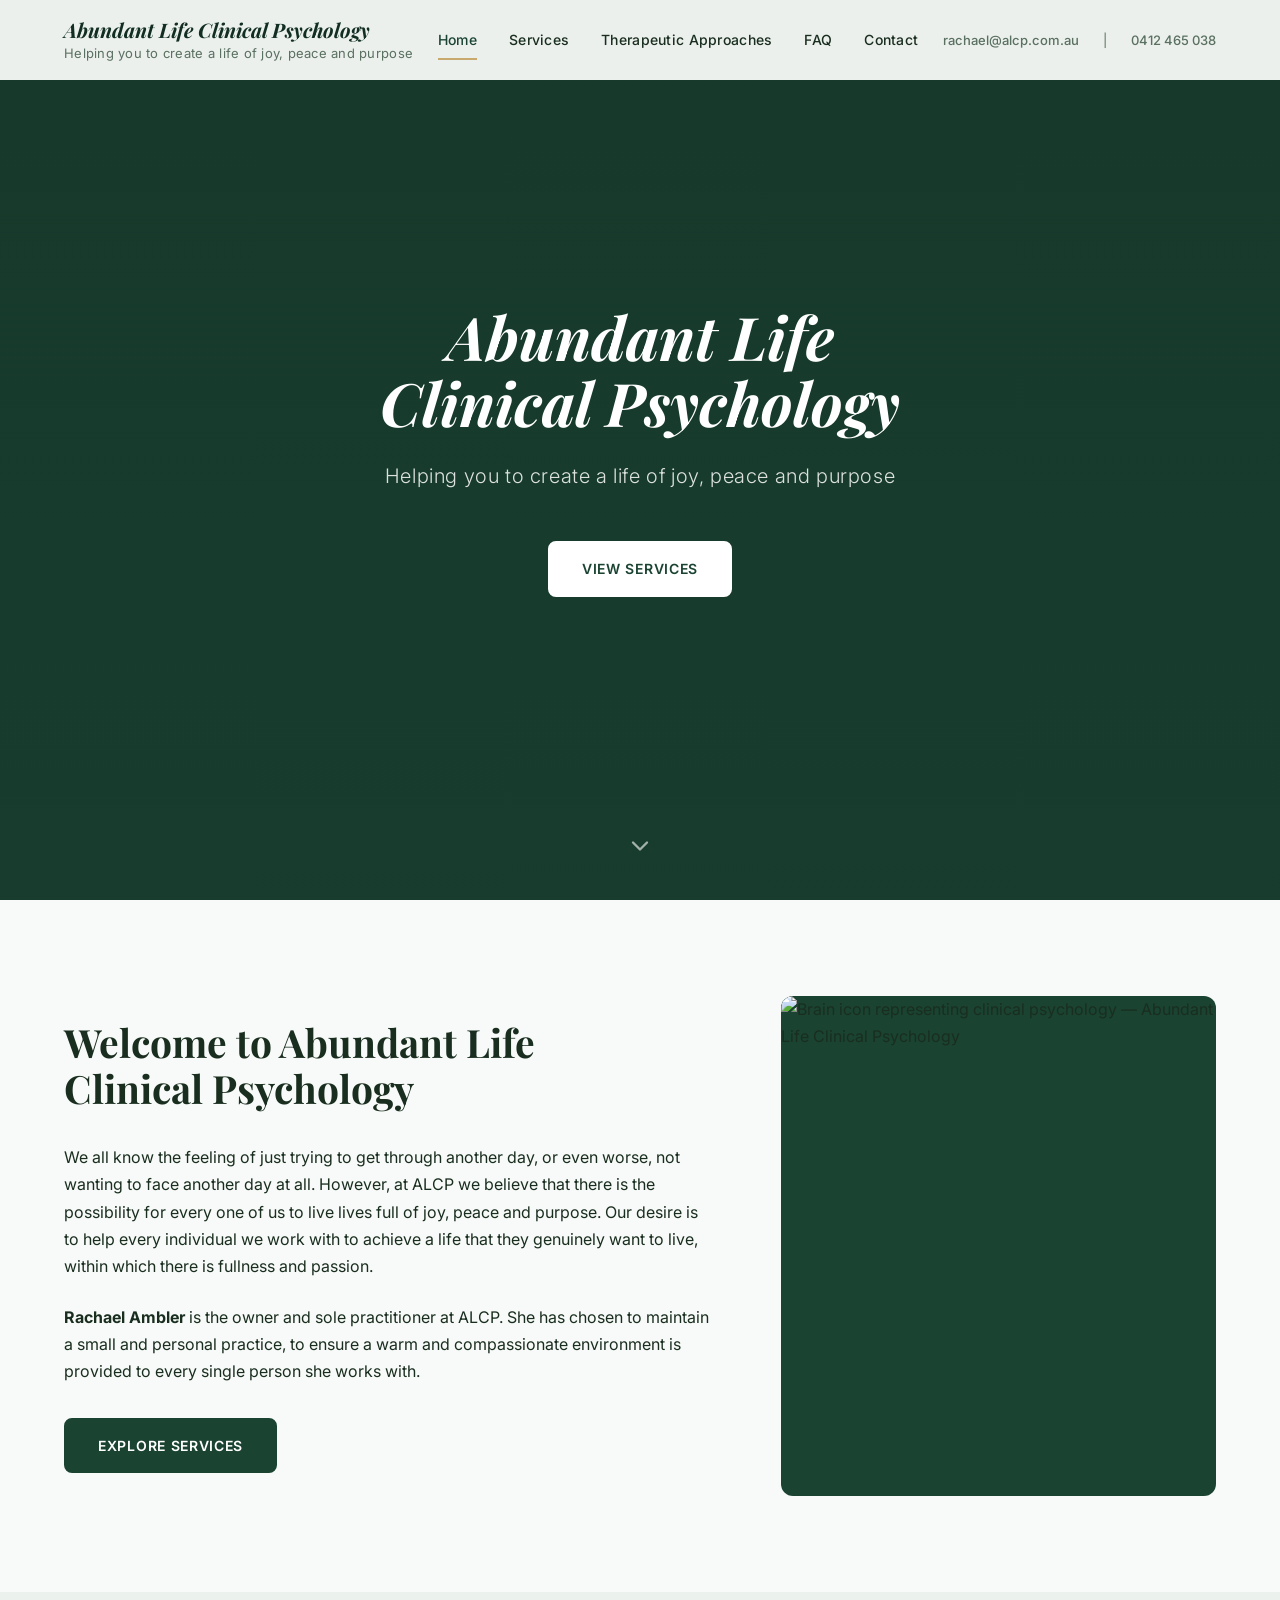
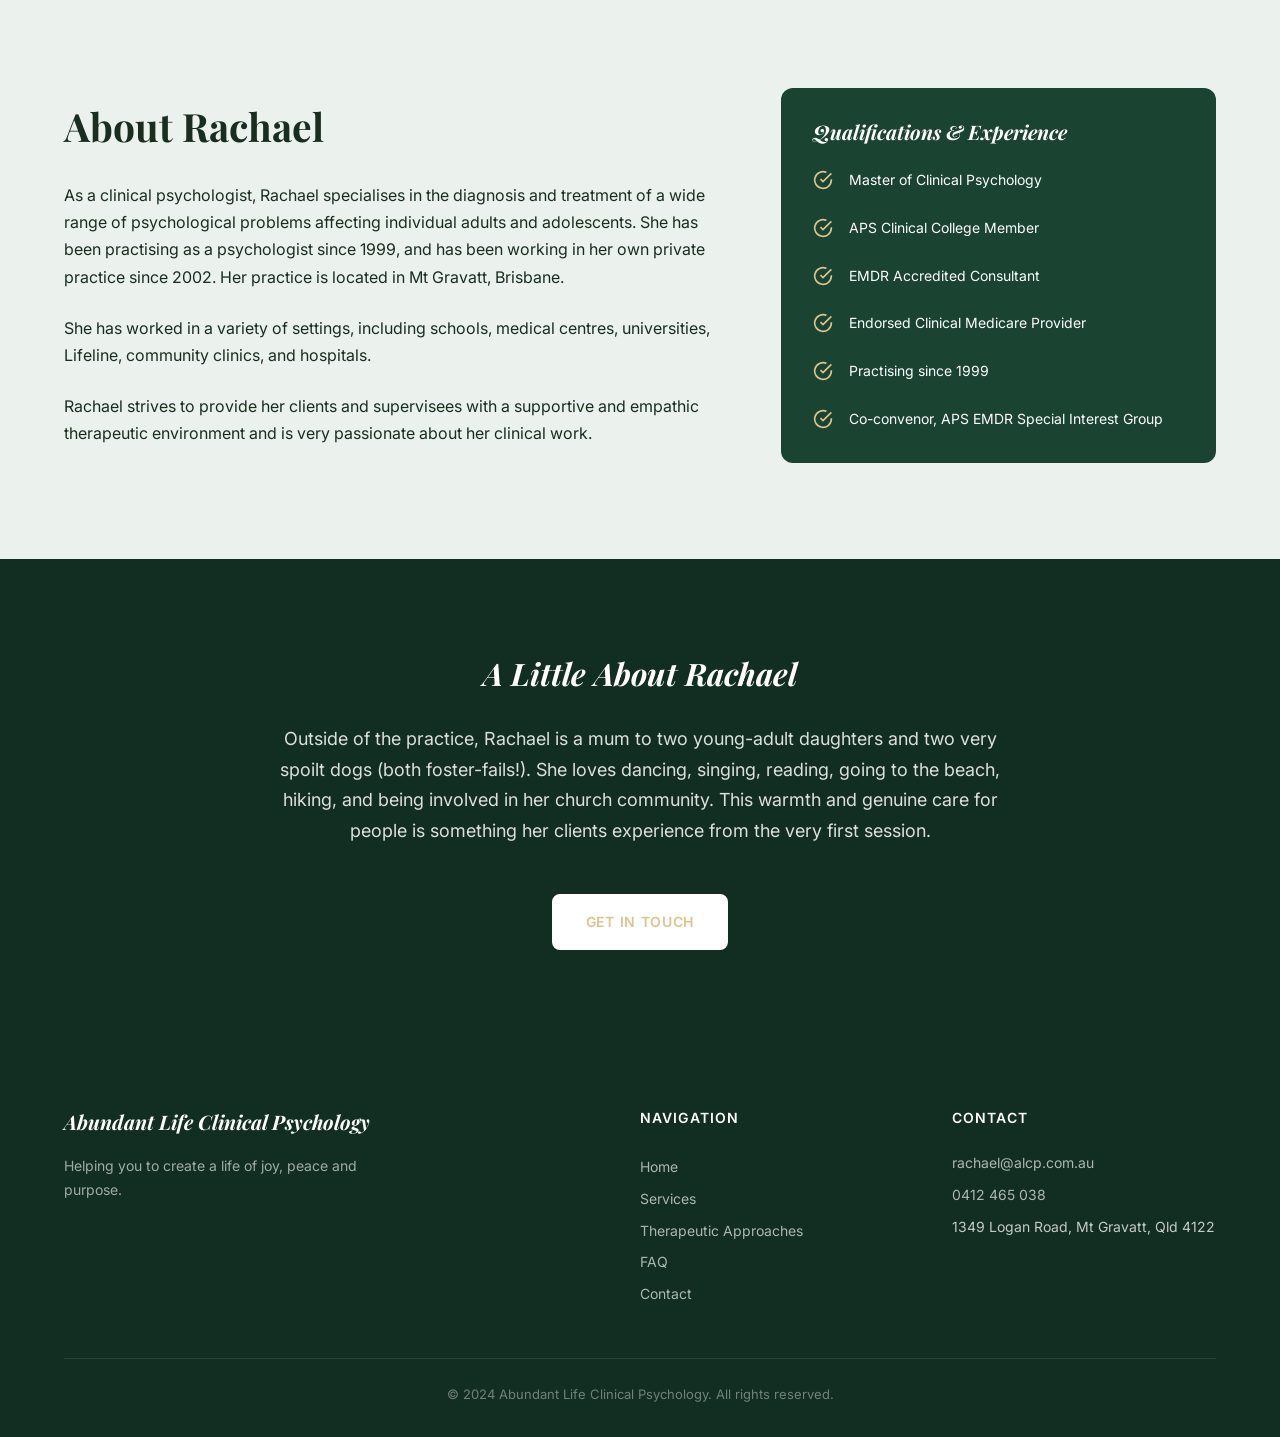
==== index.html @ 66a6a036 "Remove Book a Session button from home page hero https://claude.ai/code/session_0139JjJA9t8GPTKQHuAC" ====
<!DOCTYPE html>
<html lang="en">
<head>
  <meta charset="UTF-8">
  <meta name="viewport" content="width=device-width, initial-scale=1.0">
  <meta name="description" content="Abundant Life Clinical Psychology — Rachael Ambler, Clinical Psychologist in Mt Gravatt, Brisbane. Helping you create a life of joy, peace and purpose.">
  <title>Rachael Ambler, Clinical Psychologist</title>

  <!-- Fonts -->
  <link rel="preconnect" href="https://fonts.googleapis.com">
  <link rel="preconnect" href="https://fonts.gstatic.com" crossorigin>
  <link href="https://fonts.googleapis.com/css2?family=Inter:wght@300;400;500;600;700&family=Playfair+Display:ital,wght@0,400;0,700;1,400;1,700&display=swap" rel="stylesheet">

  <!-- Styles -->
  <link rel="stylesheet" href="css/styles.css">
</head>
<body>

  <a href="#main" class="skip-link">Skip to main content</a>

  <!-- Nav Overlay (mobile) -->
  <div class="nav-overlay" aria-hidden="true"></div>

  <!-- HEADER -->
  <header class="site-header">
    <div class="header-inner">
      <div class="site-logo">
        <a href="index.html">
          Abundant Life Clinical Psychology
          <span class="tagline">Helping you to create a life of joy, peace and purpose</span>
        </a>
      </div>

      <nav class="nav-links" aria-label="Main navigation">
        <a href="index.html" class="active">Home</a>
        <a href="services.html">Services</a>
        <a href="therapeutic-approaches.html">Therapeutic Approaches</a>
        <a href="faq.html">FAQ</a>
        <a href="contact.html">Contact</a>
      </nav>

      <div class="header-contact">
        <a href="mailto:rachael@alcp.com.au">rachael@alcp.com.au</a>
        <span>|</span>
        <a href="tel:0412465038">0412 465 038</a>
      </div>

      <button class="hamburger" aria-label="Toggle navigation" aria-expanded="false">
        <span></span>
        <span></span>
        <span></span>
      </button>
    </div>
  </header>

  <!-- HERO -->
  <section class="hero" aria-label="Welcome banner">
    <!-- Sunrise over green hills — new beginnings, hope, calm -->
    <div class="hero__bg" style="background-image: url('https://images.unsplash.com/photo-1470252649378-9c29740c9fa8?w=1920&q=80');"></div>
    <div class="hero__overlay"></div>
    <div class="hero__content">
      <h1 class="hero__title">Abundant Life<br>Clinical Psychology</h1>
      <p class="hero__subtitle">Helping you to create a life of joy, peace and purpose</p>
      <div style="margin-top: var(--sp-6);">
        <a href="services.html" class="btn btn--white">View Services</a>
      </div>
    </div>
    <a href="#welcome" class="hero__scroll" aria-label="Scroll down">
      <svg viewBox="0 0 24 24" fill="none" stroke="currentColor" stroke-width="2" stroke-linecap="round" stroke-linejoin="round">
        <polyline points="6 9 12 15 18 9"></polyline>
      </svg>
    </a>
  </section>

  <!-- MAIN CONTENT -->
  <main id="main">

    <!-- WELCOME SECTION -->
    <section id="welcome">
      <div class="container">
        <div class="split split--60-40">
          <div class="fade-in-left">
            <h2 style="margin-bottom: var(--sp-4);">Welcome to Abundant Life<br>Clinical Psychology</h2>
            <p>We all know the feeling of just trying to get through another day, or even worse, not wanting to face another day at all. However, at ALCP we believe that there is the possibility for every one of us to live lives full of joy, peace and purpose. Our desire is to help every individual we work with to achieve a life that they genuinely want to live, within which there is fullness and passion.</p>
            <p><strong>Rachael Ambler</strong> is the owner and sole practitioner at ALCP. She has chosen to maintain a small and personal practice, to ensure a warm and compassionate environment is provided to every single person she works with.</p>
            <div style="margin-top: var(--sp-4);">
              <a href="services.html" class="btn btn--primary">Explore Services</a>
            </div>
          </div>
          <div class="fade-in-right">
            <div class="img-wrapper img-wrapper--tall" style="display: flex; align-items: center; justify-content: center; background-color: var(--color-primary); border-radius: 12px;">
              <img src="https://i.pinimg.com/736x/e7/f7/4c/e7f74c27b5c68eeb6d3bb46ba1d3b652.jpg" alt="Brain icon representing clinical psychology — Abundant Life Clinical Psychology" loading="lazy" style="width: 100%; height: 100%; object-fit: cover; border-radius: 12px;">
            </div>
          </div>
        </div>
      </div>
    </section>

    <!-- ABOUT RACHAEL -->
    <section class="section--alt">
      <div class="container">
        <div class="split split--60-40">
          <div class="fade-in-left">
            <h2 style="margin-bottom: var(--sp-4);">About Rachael</h2>
            <p>As a clinical psychologist, Rachael specialises in the diagnosis and treatment of a wide range of psychological problems affecting individual adults and adolescents. She has been practising as a psychologist since 1999, and has been working in her own private practice since 2002. Her practice is located in Mt Gravatt, Brisbane.</p>
            <p>She has worked in a variety of settings, including schools, medical centres, universities, Lifeline, community clinics, and hospitals.</p>
            <p>Rachael strives to provide her clients and supervisees with a supportive and empathic therapeutic environment and is very passionate about her clinical work.</p>
          </div>
          <div class="fade-in-right">
            <div class="credential-sidebar">
              <h4>Qualifications &amp; Experience</h4>
              <div class="credential-item">
                <svg class="credential-icon" viewBox="0 0 24 24" fill="none" stroke="currentColor" stroke-width="2"><path d="M22 11.08V12a10 10 0 1 1-5.93-9.14"></path><polyline points="22 4 12 14.01 9 11.01"></polyline></svg>
                <span>Master of Clinical Psychology</span>
              </div>
              <div class="credential-item">
                <svg class="credential-icon" viewBox="0 0 24 24" fill="none" stroke="currentColor" stroke-width="2"><path d="M22 11.08V12a10 10 0 1 1-5.93-9.14"></path><polyline points="22 4 12 14.01 9 11.01"></polyline></svg>
                <span>APS Clinical College Member</span>
              </div>
              <div class="credential-item">
                <svg class="credential-icon" viewBox="0 0 24 24" fill="none" stroke="currentColor" stroke-width="2"><path d="M22 11.08V12a10 10 0 1 1-5.93-9.14"></path><polyline points="22 4 12 14.01 9 11.01"></polyline></svg>
                <span>EMDR Accredited Consultant</span>
              </div>
              <div class="credential-item">
                <svg class="credential-icon" viewBox="0 0 24 24" fill="none" stroke="currentColor" stroke-width="2"><path d="M22 11.08V12a10 10 0 1 1-5.93-9.14"></path><polyline points="22 4 12 14.01 9 11.01"></polyline></svg>
                <span>Endorsed Clinical Medicare Provider</span>
              </div>
              <div class="credential-item">
                <svg class="credential-icon" viewBox="0 0 24 24" fill="none" stroke="currentColor" stroke-width="2"><path d="M22 11.08V12a10 10 0 1 1-5.93-9.14"></path><polyline points="22 4 12 14.01 9 11.01"></polyline></svg>
                <span>Practising since 1999</span>
              </div>
              <div class="credential-item">
                <svg class="credential-icon" viewBox="0 0 24 24" fill="none" stroke="currentColor" stroke-width="2"><path d="M22 11.08V12a10 10 0 1 1-5.93-9.14"></path><polyline points="22 4 12 14.01 9 11.01"></polyline></svg>
                <span>Co-convenor, APS EMDR Special Interest Group</span>
              </div>
            </div>
          </div>
        </div>
      </div>
    </section>

    <!-- PERSONAL TOUCH -->
    <section class="section--dark">
      <div class="container">
        <div class="fade-in" style="max-width: 720px; margin: 0 auto; text-align: center;">
          <h3 style="font-style: italic; margin-bottom: var(--sp-4);">A Little About Rachael</h3>
          <p style="font-size: var(--fs-md); color: rgba(255,255,255,0.85);">Outside of the practice, Rachael is a mum to two young-adult daughters and two very spoilt dogs (both foster-fails!). She loves dancing, singing, reading, going to the beach, hiking, and being involved in her church community. This warmth and genuine care for people is something her clients experience from the very first session.</p>
          <div style="margin-top: var(--sp-6);">
            <a href="contact.html" class="btn btn--white">Get in Touch</a>
          </div>
        </div>
      </div>
    </section>

  </main>

  <!-- FOOTER -->
  <footer class="site-footer">
    <div class="container">
      <div class="footer-inner">
        <div class="footer-brand">
          <div class="site-logo">
            <a href="index.html">Abundant Life Clinical Psychology</a>
          </div>
          <p>Helping you to create a life of joy, peace and purpose.</p>
        </div>
        <div class="footer-nav">
          <h4>Navigation</h4>
          <a href="index.html">Home</a>
          <a href="services.html">Services</a>
          <a href="therapeutic-approaches.html">Therapeutic Approaches</a>
          <a href="faq.html">FAQ</a>
          <a href="contact.html">Contact</a>
        </div>
        <div class="footer-contact">
          <h4>Contact</h4>
          <div class="footer-contact-item"><a href="mailto:rachael@alcp.com.au">rachael@alcp.com.au</a></div>
          <div class="footer-contact-item"><a href="tel:0412465038">0412 465 038</a></div>
          <div class="footer-contact-item">1349 Logan Road, Mt Gravatt, Qld 4122</div>
        </div>
      </div>
      <div class="footer-bottom">
        &copy; 2024 Abundant Life Clinical Psychology. All rights reserved.
      </div>
    </div>
  </footer>

  <script src="js/main.js"></script>
</body>
</html>
---- css/styles.css ----
/* ============================================
   ABUNDANT LIFE CLINICAL PSYCHOLOGY
   Design System & Styles
   ============================================ */

/* --- Custom Properties --- */
:root {
  /* Colors — Deep Forest Green (matched to brain icon) */
  --color-primary: #1A4332;          /* the deep green from the brain icon */
  --color-primary-dark: #122E23;     /* even deeper for hovers */
  --color-primary-light: #2D6A4F;    /* medium green for links, accents */
  --color-accent: #C8A96E;           /* warm gold */
  --color-accent-light: #DBC48E;     /* light gold */
  --color-bg: #F7FAF8;              /* barely-green white */
  --color-bg-alt: #EBF2ED;          /* soft green tint */
  --color-bg-green: #DCE8DE;        /* light green wash */
  --color-text: #1A2E1F;            /* dark green-black */
  --color-text-muted: #5A7060;      /* muted forest */
  --color-white: #FFFFFF;
  --color-border: #CEDBD1;          /* green-tinted border */
  --color-alert: #B8860B;
  --color-alert-bg: #FFF8E7;

  /* Typography */
  --font-heading: 'Playfair Display', 'Georgia', serif;
  --font-body: 'Inter', -apple-system, BlinkMacSystemFont, 'Segoe UI', sans-serif;
  --fs-xs: 0.8125rem;   /* 13px */
  --fs-sm: 0.875rem;     /* 14px */
  --fs-base: 1rem;       /* 16px */
  --fs-md: 1.125rem;     /* 18px */
  --fs-lg: 1.25rem;      /* 20px */
  --fs-xl: 1.5625rem;    /* 25px */
  --fs-2xl: 1.9375rem;   /* 31px */
  --fs-3xl: 2.4375rem;   /* 39px */
  --fs-4xl: 3.0625rem;   /* 49px */
  --fs-hero: 3.75rem;    /* 60px */
  --lh-tight: 1.2;
  --lh-base: 1.7;
  --lh-loose: 1.85;

  /* Spacing */
  --sp-1: 0.5rem;    /* 8px */
  --sp-2: 1rem;      /* 16px */
  --sp-3: 1.5rem;    /* 24px */
  --sp-4: 2rem;      /* 32px */
  --sp-6: 3rem;      /* 48px */
  --sp-8: 4rem;      /* 64px */
  --sp-12: 6rem;     /* 96px */
  --sp-16: 8rem;     /* 128px */

  /* Layout */
  --max-width: 1200px;
  --max-width-narrow: 720px;

  /* Shadows — warm green-tinted */
  --shadow-sm: 0 1px 4px rgba(26,67,50,0.06);
  --shadow-md: 0 4px 16px rgba(26,67,50,0.1);
  --shadow-lg: 0 8px 30px rgba(26,67,50,0.12);

  /* Transitions */
  --transition-fast: 200ms ease;
  --transition-base: 300ms ease;
  --transition-slow: 500ms ease;

  /* Header */
  --header-height: 80px;
  --header-height-scrolled: 64px;
}


/* --- Reset --- */
*,
*::before,
*::after {
  margin: 0;
  padding: 0;
  box-sizing: border-box;
}

html {
  scroll-behavior: smooth;
  -webkit-text-size-adjust: 100%;
}

body {
  font-family: var(--font-body);
  font-size: var(--fs-base);
  line-height: var(--lh-base);
  color: var(--color-text);
  background-color: var(--color-bg);
  -webkit-font-smoothing: antialiased;
  -moz-osx-font-smoothing: grayscale;
}

img {
  max-width: 100%;
  height: auto;
  display: block;
}

a {
  color: var(--color-primary);
  text-decoration: none;
  transition: color var(--transition-fast);
}

a:hover {
  color: var(--color-primary-dark);
}

ul, ol {
  list-style: none;
}

button {
  font-family: inherit;
  cursor: pointer;
  border: none;
  background: none;
}

input, textarea, select {
  font-family: inherit;
  font-size: inherit;
}


/* --- Skip Link (Accessibility) --- */
.skip-link {
  position: absolute;
  top: -100%;
  left: var(--sp-2);
  background: var(--color-primary);
  color: var(--color-white);
  padding: var(--sp-1) var(--sp-2);
  border-radius: 0 0 4px 4px;
  z-index: 1000;
  font-size: var(--fs-sm);
}

.skip-link:focus {
  top: 0;
  color: var(--color-white);
}


/* --- Typography --- */
h1, h2, h3, h4, h5, h6 {
  font-family: var(--font-heading);
  font-weight: 700;
  line-height: var(--lh-tight);
  color: var(--color-text);
}

h1 { font-size: var(--fs-4xl); }
h2 { font-size: var(--fs-3xl); }
h3 { font-size: var(--fs-2xl); }
h4 { font-size: var(--fs-xl); }

p {
  margin-bottom: var(--sp-3);
}

p:last-child {
  margin-bottom: 0;
}

.text-italic {
  font-style: italic;
}

.text-muted {
  color: var(--color-text-muted);
}

.text-center {
  text-align: center;
}


/* --- Layout --- */
.container {
  width: 100%;
  max-width: var(--max-width);
  margin: 0 auto;
  padding: 0 var(--sp-3);
}

.container--narrow {
  max-width: var(--max-width-narrow);
}

section {
  padding: var(--sp-12) 0;
}

.section--alt {
  background-color: var(--color-bg-alt);
}

.section--dark {
  background-color: var(--color-primary-dark);
  color: var(--color-white);
}

.section--green {
  background-color: var(--color-bg-green);
}

.section--dark h2,
.section--dark h3,
.section--dark h4 {
  color: var(--color-white);
}

.section--dark .text-muted {
  color: rgba(255,255,255,0.7);
}

.section--dark a {
  color: var(--color-accent-light);
}

.section--dark a:hover {
  color: var(--color-accent);
}


/* --- Split Layout --- */
.split {
  display: grid;
  grid-template-columns: 1fr 1fr;
  gap: var(--sp-8);
  align-items: center;
}

.split--60-40 {
  grid-template-columns: 3fr 2fr;
}

.split--40-60 {
  grid-template-columns: 2fr 3fr;
}

.split--reverse {
  direction: rtl;
}

.split--reverse > * {
  direction: ltr;
}


/* --- Buttons --- */
.btn {
  display: inline-flex;
  align-items: center;
  justify-content: center;
  padding: 0.875rem 2rem;
  font-family: var(--font-body);
  font-size: var(--fs-sm);
  font-weight: 600;
  letter-spacing: 0.05em;
  text-transform: uppercase;
  border-radius: 8px;
  transition: all var(--transition-base);
  cursor: pointer;
  text-decoration: none;
}

.btn--primary {
  background-color: var(--color-primary);
  color: var(--color-white);
  border: 2px solid var(--color-primary);
}

.btn--primary:hover {
  background-color: var(--color-primary-dark);
  border-color: var(--color-primary-dark);
  color: var(--color-white);
  transform: translateY(-1px);
  box-shadow: var(--shadow-md);
}

.btn--secondary {
  background-color: transparent;
  color: var(--color-primary);
  border: 2px solid var(--color-primary);
}

.btn--secondary:hover {
  background-color: var(--color-primary);
  color: var(--color-white);
  transform: translateY(-1px);
}

.btn--accent {
  background-color: var(--color-accent);
  color: var(--color-white);
  border: 2px solid var(--color-accent);
}

.btn--accent:hover {
  background-color: var(--color-alert);
  border-color: var(--color-alert);
  color: var(--color-white);
  transform: translateY(-1px);
  box-shadow: var(--shadow-md);
}

.btn--white {
  background-color: var(--color-white);
  color: var(--color-primary);
  border: 2px solid var(--color-white);
}

.btn--white:hover {
  background-color: transparent;
  color: var(--color-white);
  transform: translateY(-1px);
}

.btn:focus-visible {
  outline: 3px solid var(--color-accent);
  outline-offset: 2px;
}


/* ============================================
   HEADER
   ============================================ */
.site-header {
  position: fixed;
  top: 0;
  left: 0;
  right: 0;
  z-index: 100;
  background-color: rgba(247, 250, 248, 0.95);
  backdrop-filter: blur(10px);
  -webkit-backdrop-filter: blur(10px);
  transition: all var(--transition-base);
  height: var(--header-height);
  display: flex;
  align-items: center;
}

.site-header.scrolled {
  height: var(--header-height-scrolled);
  box-shadow: var(--shadow-sm);
  background-color: rgba(247, 250, 248, 0.98);
}

.header-inner {
  display: flex;
  align-items: center;
  justify-content: space-between;
  width: 100%;
  max-width: var(--max-width);
  margin: 0 auto;
  padding: 0 var(--sp-3);
}

.site-logo a {
  font-family: var(--font-heading);
  font-size: var(--fs-lg);
  font-style: italic;
  font-weight: 700;
  color: var(--color-primary-dark);
  text-decoration: none;
  line-height: var(--lh-tight);
}

.site-logo a:hover {
  color: var(--color-primary);
}

.site-logo .tagline {
  display: block;
  font-family: var(--font-body);
  font-size: var(--fs-xs);
  font-style: normal;
  font-weight: 400;
  color: var(--color-text-muted);
  letter-spacing: 0.02em;
}

.site-header.scrolled .tagline {
  display: none;
}

.nav-links {
  display: flex;
  align-items: center;
  gap: var(--sp-4);
}

.nav-links a {
  font-size: var(--fs-sm);
  font-weight: 500;
  color: var(--color-text);
  text-decoration: none;
  letter-spacing: 0.02em;
  position: relative;
  padding: var(--sp-1) 0;
}

.nav-links a::after {
  content: '';
  position: absolute;
  bottom: 0;
  left: 0;
  width: 0;
  height: 2px;
  background-color: var(--color-accent);
  transition: width var(--transition-base);
}

.nav-links a:hover::after,
.nav-links a.active::after {
  width: 100%;
}

.nav-links a.active {
  color: var(--color-primary);
}

.header-contact {
  display: flex;
  align-items: center;
  gap: var(--sp-3);
  font-size: var(--fs-xs);
  color: var(--color-text-muted);
}

.header-contact a {
  color: var(--color-text-muted);
  font-weight: 500;
}

.header-contact a:hover {
  color: var(--color-primary);
}

/* Hamburger */
.hamburger {
  display: none;
  flex-direction: column;
  gap: 5px;
  padding: var(--sp-1);
  z-index: 200;
}

.hamburger span {
  display: block;
  width: 24px;
  height: 2px;
  background-color: var(--color-text);
  transition: all var(--transition-base);
  transform-origin: center;
}

.hamburger.active span:nth-child(1) {
  transform: rotate(45deg) translate(5px, 5px);
}

.hamburger.active span:nth-child(2) {
  opacity: 0;
}

.hamburger.active span:nth-child(3) {
  transform: rotate(-45deg) translate(5px, -5px);
}


/* ============================================
   HERO SECTIONS
   ============================================ */
.hero {
  position: relative;
  display: flex;
  align-items: center;
  justify-content: center;
  text-align: center;
  min-height: 100vh;
  padding: var(--sp-16) var(--sp-3);
  overflow: hidden;
  background-color: var(--color-primary-dark);
}

.hero--short {
  min-height: 45vh;
}

.hero__bg {
  position: absolute;
  inset: 0;
  background-size: cover;
  background-position: center;
  background-repeat: no-repeat;
}

.hero__overlay {
  position: absolute;
  inset: 0;
  background: linear-gradient(
    180deg,
    rgba(26, 67, 50, 0.5) 0%,
    rgba(26, 67, 50, 0.7) 100%
  );
}

.hero__content {
  position: relative;
  z-index: 2;
  max-width: 800px;
}

.hero__title {
  font-family: var(--font-heading);
  font-size: var(--fs-hero);
  font-style: italic;
  font-weight: 700;
  color: var(--color-white);
  margin-bottom: var(--sp-3);
  line-height: 1.1;
}

.hero__subtitle {
  font-family: var(--font-body);
  font-size: var(--fs-lg);
  color: rgba(255,255,255,0.85);
  font-weight: 300;
  letter-spacing: 0.03em;
}

.hero__scroll {
  position: absolute;
  bottom: var(--sp-4);
  left: 50%;
  transform: translateX(-50%);
  z-index: 2;
  color: rgba(255,255,255,0.6);
  animation: scrollBounce 2s ease-in-out infinite;
}

.hero__scroll svg {
  width: 28px;
  height: 28px;
}

@keyframes scrollBounce {
  0%, 100% { transform: translateX(-50%) translateY(0); }
  50% { transform: translateX(-50%) translateY(8px); }
}


/* ============================================
   CREDENTIAL CALLOUT
   ============================================ */
.credential-sidebar {
  background-color: var(--color-primary);
  color: var(--color-white);
  padding: var(--sp-4);
  border-radius: 12px;
}

.credential-sidebar h4 {
  color: var(--color-white);
  font-size: var(--fs-lg);
  margin-bottom: var(--sp-3);
  font-style: italic;
}

.credential-item {
  display: flex;
  align-items: flex-start;
  gap: var(--sp-2);
  margin-bottom: var(--sp-3);
  font-size: var(--fs-sm);
  line-height: var(--lh-base);
}

.credential-item:last-child {
  margin-bottom: 0;
}

.credential-icon {
  flex-shrink: 0;
  width: 20px;
  height: 20px;
  margin-top: 2px;
  color: var(--color-accent-light);
}


/* ============================================
   SERVICE TAGS / CHIPS
   ============================================ */
.tag-list {
  display: flex;
  flex-wrap: wrap;
  gap: var(--sp-1);
}

.tag {
  display: inline-block;
  padding: 0.5rem 1.125rem;
  background-color: var(--color-bg-green);
  color: var(--color-primary-dark);
  font-size: var(--fs-sm);
  font-weight: 500;
  border-radius: 100px;
  border: 1px solid var(--color-border);
  transition: all var(--transition-fast);
}

.tag:hover {
  background-color: var(--color-primary);
  color: var(--color-white);
  border-color: var(--color-primary);
  transform: translateY(-1px);
  box-shadow: var(--shadow-sm);
}


/* ============================================
   SUPPORT LIST (Dot Points)
   ============================================ */
.support-list {
  list-style: none;
  padding: 0;
  margin: 0;
}

.support-list li {
  position: relative;
  padding: 0.625rem 0 0.625rem 1.5rem;
  font-size: var(--fs-base);
  color: var(--color-text);
  line-height: var(--lh-base);
  border-bottom: 1px solid var(--color-border);
}

.support-list li:last-child {
  border-bottom: none;
}

.support-list li::before {
  content: '';
  position: absolute;
  left: 0;
  top: 1.05rem;
  width: 7px;
  height: 7px;
  border-radius: 50%;
  background-color: var(--color-primary);
}


/* ============================================
   THERAPY CARDS (Therapeutic Approaches)
   ============================================ */
.therapy-featured {
  display: grid;
  grid-template-columns: 1fr 1fr;
  gap: var(--sp-4);
  margin-bottom: var(--sp-8);
}

.therapy-card--featured {
  position: relative;
  min-height: 400px;
  padding: var(--sp-6);
  display: flex;
  flex-direction: column;
  justify-content: flex-end;
  border-radius: 12px;
  overflow: hidden;
  background-size: cover;
  background-position: center;
}

.therapy-card--featured::before {
  content: none;
}

.therapy-card--featured .therapy-card__content {
  position: relative;
  z-index: 2;
  color: var(--color-white);
}

.therapy-card--featured h3 {
  color: var(--color-white);
  font-style: italic;
  margin-bottom: var(--sp-2);
}

.therapy-card--featured p {
  font-size: var(--fs-sm);
  color: rgba(255,255,255,0.85);
  line-height: var(--lh-base);
}

.therapy-grid {
  display: grid;
  grid-template-columns: 1fr 1fr;
  gap: var(--sp-4);
}

.therapy-card {
  padding: var(--sp-4);
  background-color: var(--color-white);
  border: 1px solid var(--color-border);
  border-radius: 12px;
  transition: all var(--transition-base);
}

.therapy-card:hover {
  box-shadow: var(--shadow-md);
  border-color: var(--color-primary);
}

.therapy-card:nth-child(odd) {
  transform: translateY(var(--sp-4));
}

.therapy-card h3 {
  font-size: var(--fs-xl);
  font-style: italic;
  color: var(--color-primary-dark);
  margin-bottom: var(--sp-2);
}

.therapy-card p {
  font-size: var(--fs-sm);
  color: var(--color-text-muted);
  line-height: var(--lh-base);
}

.therapy-card__link {
  display: inline-flex;
  align-items: center;
  gap: 0.375rem;
  margin-top: var(--sp-2);
  font-size: var(--fs-xs);
  font-weight: 600;
  letter-spacing: 0.05em;
  text-transform: uppercase;
  color: var(--color-primary);
}

.therapy-card__link:hover {
  color: var(--color-accent);
}

.therapy-card__link svg {
  width: 14px;
  height: 14px;
  transition: transform var(--transition-fast);
}

.therapy-card__link:hover svg {
  transform: translateX(3px);
}


/* ============================================
   FAQ ACCORDION
   ============================================ */
.faq-list {
  max-width: 800px;
  margin: 0 auto;
}

.faq-item {
  border-bottom: 1px solid var(--color-border);
}

.faq-item:first-child {
  border-top: 1px solid var(--color-border);
}

.faq-question {
  display: flex;
  align-items: center;
  justify-content: space-between;
  width: 100%;
  padding: var(--sp-3) 0;
  text-align: left;
  font-family: var(--font-heading);
  font-size: var(--fs-lg);
  font-weight: 600;
  color: var(--color-text);
  cursor: pointer;
  background: none;
  border: none;
  transition: color var(--transition-fast);
}

.faq-question:hover {
  color: var(--color-primary);
}

.faq-question:focus-visible {
  outline: 3px solid var(--color-accent);
  outline-offset: 2px;
}

.faq-chevron {
  flex-shrink: 0;
  width: 20px;
  height: 20px;
  margin-left: var(--sp-2);
  color: var(--color-text-muted);
  transition: transform var(--transition-base);
}

.faq-item.active .faq-chevron {
  transform: rotate(180deg);
  color: var(--color-primary);
}

.faq-answer {
  max-height: 0;
  overflow: hidden;
  transition: max-height var(--transition-slow), padding var(--transition-slow);
}

.faq-answer__inner {
  padding-bottom: var(--sp-4);
  color: var(--color-text-muted);
  font-size: var(--fs-base);
  line-height: var(--lh-loose);
}

.faq-answer__inner p + p {
  margin-top: var(--sp-2);
}


/* ============================================
   CONTACT FORM
   ============================================ */
.form-group {
  margin-bottom: var(--sp-3);
}

.form-group label {
  display: block;
  font-size: var(--fs-sm);
  font-weight: 600;
  color: var(--color-text);
  margin-bottom: var(--sp-1);
}

.form-group input,
.form-group textarea {
  width: 100%;
  padding: 0.875rem 1rem;
  border: 1px solid var(--color-border);
  border-radius: 8px;
  background-color: var(--color-white);
  color: var(--color-text);
  transition: border-color var(--transition-fast), box-shadow var(--transition-fast);
}

.form-group input:focus,
.form-group textarea:focus {
  outline: none;
  border-color: var(--color-primary);
  box-shadow: 0 0 0 3px rgba(26, 67, 50, 0.15);
}

.form-group input::placeholder,
.form-group textarea::placeholder {
  color: #aaa;
}

.form-group textarea {
  min-height: 150px;
  resize: vertical;
}

.form-success {
  display: none;
  padding: var(--sp-2) var(--sp-3);
  background-color: rgba(26, 67, 50, 0.1);
  color: var(--color-primary);
  border-radius: 8px;
  font-weight: 500;
  margin-top: var(--sp-2);
}

.form-success.show {
  display: block;
}


/* ============================================
   ALERT / NOTICE BANNER
   ============================================ */
.alert-banner {
  background-color: var(--color-alert-bg);
  border-left: 4px solid var(--color-accent);
  padding: var(--sp-3) var(--sp-4);
  margin-bottom: var(--sp-6);
  border-radius: 0 4px 4px 0;
}

.alert-banner p {
  font-size: var(--fs-base);
  color: var(--color-alert);
  font-weight: 500;
  margin: 0;
}


/* ============================================
   CONTACT INFO
   ============================================ */
.contact-details {
  font-size: var(--fs-base);
}

.contact-item {
  display: flex;
  align-items: flex-start;
  gap: var(--sp-2);
  margin-bottom: var(--sp-3);
}

.contact-item svg {
  flex-shrink: 0;
  width: 20px;
  height: 20px;
  margin-top: 3px;
  color: var(--color-primary);
}

.contact-item a {
  color: var(--color-text);
  font-weight: 500;
}

.contact-item a:hover {
  color: var(--color-primary);
}


/* ============================================
   GOOGLE MAP
   ============================================ */
.map-container {
  width: 100%;
  height: 400px;
  margin-top: var(--sp-8);
  border-radius: 12px;
  overflow: hidden;
  border: 1px solid var(--color-border);
}

.map-container iframe {
  width: 100%;
  height: 100%;
  border: 0;
}


/* ============================================
   CALENDLY BOOKING SECTION
   ============================================ */
.booking-section {
  background-color: var(--color-bg-alt);
  border: 2px solid var(--color-border);
  border-radius: 12px;
  padding: var(--sp-6);
  text-align: center;
}

.booking-section h3 {
  font-style: italic;
  color: var(--color-primary-dark);
  margin-bottom: var(--sp-2);
}

.booking-section > p {
  max-width: 600px;
  margin: 0 auto var(--sp-4);
  color: var(--color-text-muted);
}

.calendly-inline-widget {
  min-width: 320px;
  border-radius: 12px;
  overflow: hidden;
}

.booking-fallback {
  margin-top: var(--sp-3);
  font-size: var(--fs-sm);
  color: var(--color-text-muted);
}


/* ============================================
   BANNER / HIGHLIGHT SECTION
   ============================================ */
.highlight-banner {
  position: relative;
  padding: var(--sp-8) var(--sp-6);
  background-color: var(--color-primary);
  border-radius: 12px;
  color: var(--color-white);
  overflow: hidden;
}

.highlight-banner::before {
  content: '';
  position: absolute;
  top: -50%;
  right: -10%;
  width: 300px;
  height: 300px;
  border-radius: 50%;
  background: rgba(255,255,255,0.05);
}

.highlight-banner h3 {
  color: var(--color-white);
  font-style: italic;
  margin-bottom: var(--sp-3);
}

.highlight-banner p {
  color: rgba(255,255,255,0.85);
  max-width: 700px;
}

.highlight-banner a {
  color: var(--color-accent-light);
}

.highlight-banner a:hover {
  color: var(--color-white);
}


/* ============================================
   FOOTER
   ============================================ */
.site-footer {
  background-color: var(--color-primary-dark);
  color: rgba(255,255,255,0.75);
  padding: var(--sp-8) 0 var(--sp-4);
}

.footer-inner {
  display: grid;
  grid-template-columns: 2fr 1fr 1fr;
  gap: var(--sp-6);
  margin-bottom: var(--sp-6);
}

.footer-brand .site-logo a {
  color: var(--color-white);
  font-size: var(--fs-lg);
}

.footer-brand .tagline {
  color: rgba(255,255,255,0.5);
}

.footer-brand p {
  margin-top: var(--sp-2);
  font-size: var(--fs-sm);
  color: rgba(255,255,255,0.6);
  max-width: 300px;
}

.footer-nav h4,
.footer-contact h4 {
  color: var(--color-white);
  font-size: var(--fs-sm);
  font-family: var(--font-body);
  font-weight: 600;
  text-transform: uppercase;
  letter-spacing: 0.08em;
  margin-bottom: var(--sp-3);
}

.footer-nav a {
  display: block;
  color: rgba(255,255,255,0.65);
  font-size: var(--fs-sm);
  padding: 0.25rem 0;
  transition: color var(--transition-fast);
}

.footer-nav a:hover {
  color: var(--color-white);
}

.footer-contact-item {
  font-size: var(--fs-sm);
  margin-bottom: var(--sp-1);
}

.footer-contact-item a {
  color: rgba(255,255,255,0.65);
}

.footer-contact-item a:hover {
  color: var(--color-white);
}

.footer-bottom {
  border-top: 1px solid rgba(255,255,255,0.1);
  padding-top: var(--sp-3);
  text-align: center;
  font-size: var(--fs-xs);
  color: rgba(255,255,255,0.4);
}


/* ============================================
   SCROLL ANIMATIONS
   ============================================ */
.fade-in {
  opacity: 0;
  transform: translateY(24px);
  transition: opacity 0.6s ease, transform 0.6s ease;
}

.fade-in.visible {
  opacity: 1;
  transform: translateY(0);
}

.fade-in-left {
  opacity: 0;
  transform: translateX(-24px);
  transition: opacity 0.6s ease, transform 0.6s ease;
}

.fade-in-left.visible {
  opacity: 1;
  transform: translateX(0);
}

.fade-in-right {
  opacity: 0;
  transform: translateX(24px);
  transition: opacity 0.6s ease, transform 0.6s ease;
}

.fade-in-right.visible {
  opacity: 1;
  transform: translateX(0);
}


/* ============================================
   IMAGE ELEMENTS
   ============================================ */
.img-wrapper {
  border-radius: 12px;
  overflow: hidden;
  position: relative;
}

.img-wrapper img {
  width: 100%;
  height: 100%;
  object-fit: cover;
  transition: transform var(--transition-slow);
}

.img-wrapper:hover img {
  transform: scale(1.03);
}

.img-wrapper--tall {
  height: 500px;
}

.img-wrapper--medium {
  height: 400px;
}


/* ============================================
   RESPONSIVE
   ============================================ */

/* Tablet */
@media (max-width: 1024px) {
  :root {
    --fs-hero: 2.75rem;
    --fs-4xl: 2.5rem;
    --fs-3xl: 2rem;
  }

  .split {
    gap: var(--sp-6);
  }

  .therapy-card:nth-child(odd) {
    transform: none;
  }

  .footer-inner {
    grid-template-columns: 1fr 1fr;
  }
}

/* Mobile */
@media (max-width: 768px) {
  :root {
    --fs-hero: 2.25rem;
    --fs-4xl: 2rem;
    --fs-3xl: 1.75rem;
    --fs-2xl: 1.5rem;
    --header-height: 64px;
  }

  section {
    padding: var(--sp-8) 0;
  }

  .split,
  .split--60-40,
  .split--40-60 {
    grid-template-columns: 1fr;
    gap: var(--sp-4);
  }

  .split--reverse {
    direction: ltr;
  }

  .therapy-featured {
    grid-template-columns: 1fr;
  }

  .therapy-grid {
    grid-template-columns: 1fr;
  }

  .therapy-card:nth-child(odd) {
    transform: none;
  }

  /* Mobile nav */
  .nav-links {
    position: fixed;
    top: 0;
    right: -100%;
    width: 80%;
    max-width: 320px;
    height: 100vh;
    background-color: var(--color-bg);
    flex-direction: column;
    align-items: flex-start;
    padding: calc(var(--header-height) + var(--sp-4)) var(--sp-4) var(--sp-4);
    gap: 0;
    box-shadow: var(--shadow-lg);
    transition: right var(--transition-base);
    overflow-y: auto;
  }

  .nav-links.open {
    right: 0;
  }

  .nav-links a {
    font-size: var(--fs-md);
    padding: var(--sp-2) 0;
    width: 100%;
    border-bottom: 1px solid var(--color-border);
  }

  .nav-links a::after {
    display: none;
  }

  .hamburger {
    display: flex;
  }

  .header-contact {
    display: none;
  }

  /* Mobile nav overlay */
  .nav-overlay {
    display: none;
    position: fixed;
    inset: 0;
    background: rgba(0,0,0,0.4);
    z-index: 90;
  }

  .nav-overlay.open {
    display: block;
  }

  .footer-inner {
    grid-template-columns: 1fr;
    gap: var(--sp-4);
  }

  .hero {
    min-height: 80vh;
  }

  .hero--short {
    min-height: 35vh;
  }

  .img-wrapper--tall {
    height: 300px;
  }

  .img-wrapper--medium {
    height: 250px;
  }

  .highlight-banner {
    padding: var(--sp-6) var(--sp-4);
  }

  .booking-section {
    padding: var(--sp-4);
  }
}

@media (max-width: 480px) {
  :root {
    --fs-hero: 1.875rem;
  }

  .container {
    padding: 0 var(--sp-2);
  }

  .btn {
    width: 100%;
    text-align: center;
  }
}
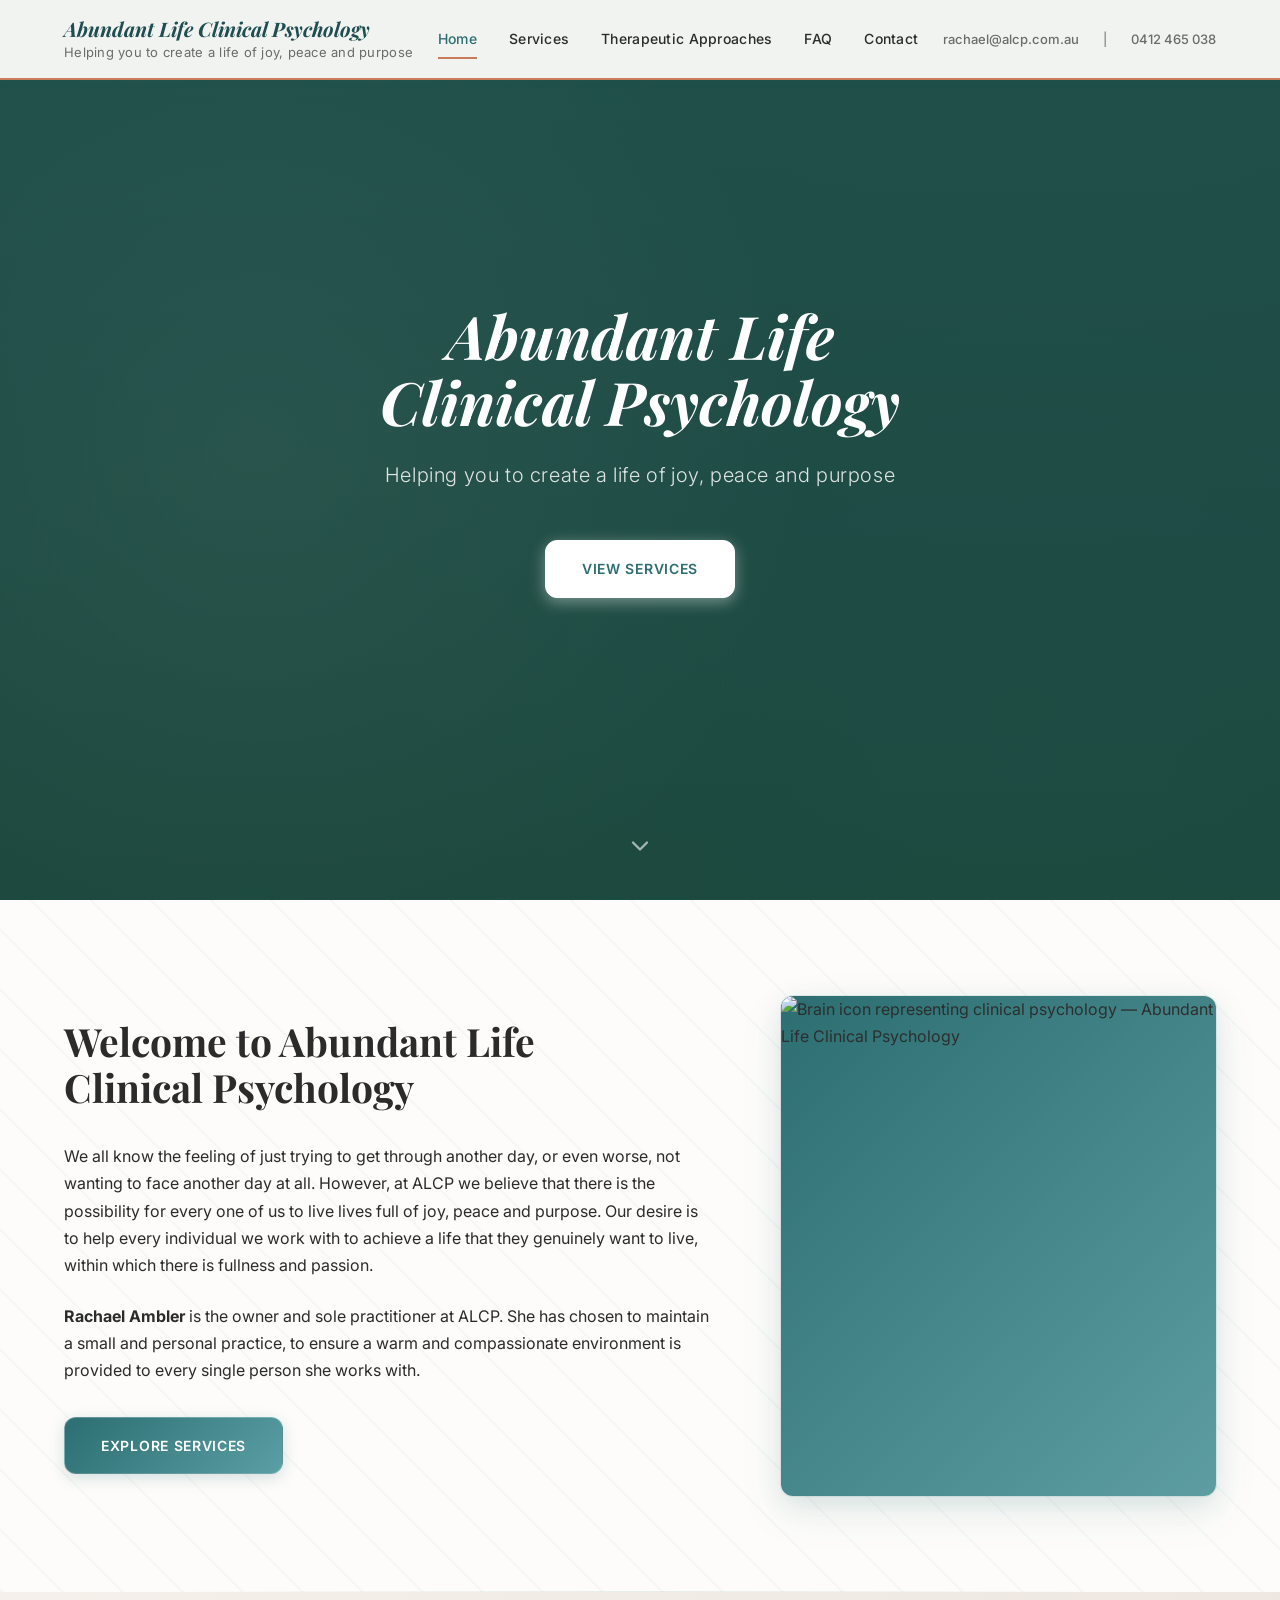
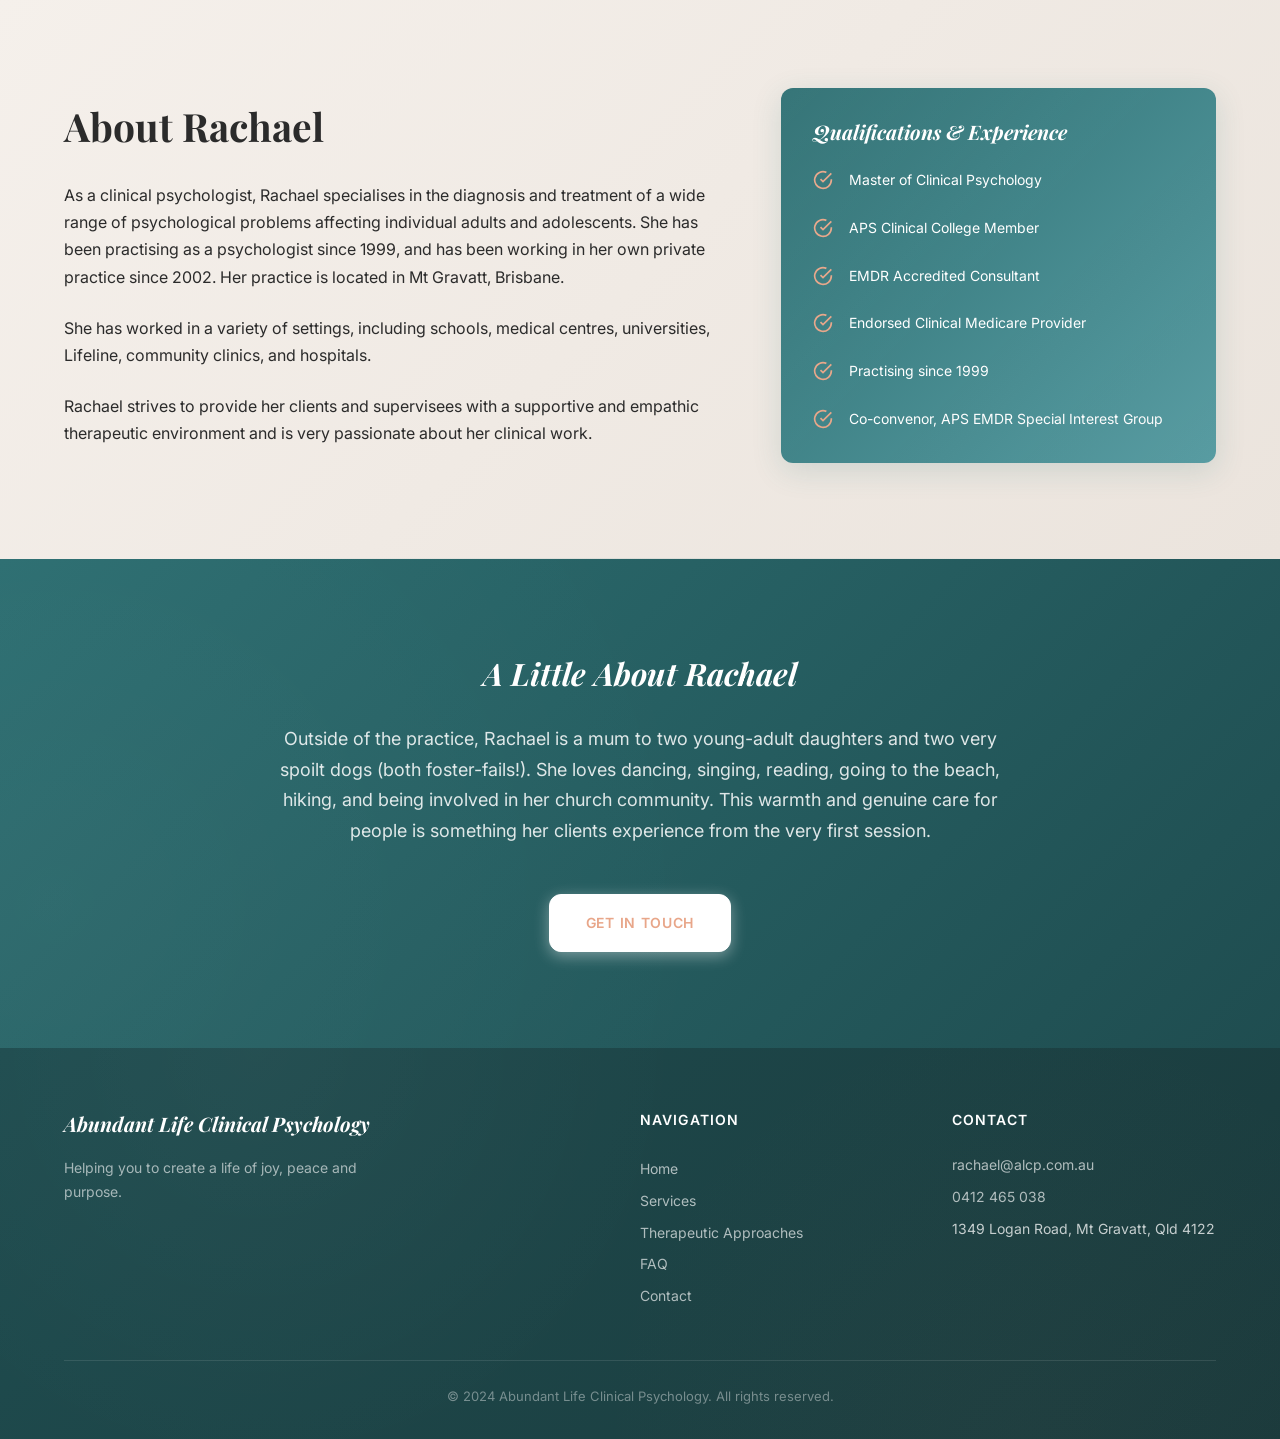
==== commit fdd80024: "Add premium visual depth and enhance color palette consistency VISUAL DEPTH ENHANCEMENTS: - Added su" ====
--- a/index.html
+++ b/index.html
@@ -88,7 +88,7 @@
             </div>
           </div>
           <div class="fade-in-right">
-            <div class="img-wrapper img-wrapper--tall" style="display: flex; align-items: center; justify-content: center; background-color: var(--color-primary); border-radius: 12px;">
+            <div class="img-wrapper img-wrapper--tall" style="display: flex; align-items: center; justify-content: center; background: linear-gradient(135deg, var(--color-primary) 0%, var(--color-primary-light) 100%); border-radius: 12px;">
               <img src="https://i.pinimg.com/736x/e7/f7/4c/e7f74c27b5c68eeb6d3bb46ba1d3b652.jpg" alt="Brain icon representing clinical psychology — Abundant Life Clinical Psychology" loading="lazy" style="width: 100%; height: 100%; object-fit: cover; border-radius: 12px;">
             </div>
           </div>
--- a/css/styles.css
+++ b/css/styles.css
@@ -5,21 +5,23 @@
 
 /* --- Custom Properties --- */
 :root {
-  /* Colors — Deep Forest Green (matched to brain icon) */
-  --color-primary: #1A4332;          /* the deep green from the brain icon */
-  --color-primary-dark: #122E23;     /* even deeper for hovers */
-  --color-primary-light: #2D6A4F;    /* medium green for links, accents */
-  --color-accent: #C8A96E;           /* warm gold */
-  --color-accent-light: #DBC48E;     /* light gold */
-  --color-bg: #F7FAF8;              /* barely-green white */
-  --color-bg-alt: #EBF2ED;          /* soft green tint */
-  --color-bg-green: #DCE8DE;        /* light green wash */
-  --color-text: #1A2E1F;            /* dark green-black */
-  --color-text-muted: #5A7060;      /* muted forest */
+  /* Colors — Warm Sophisticated Palette */
+  --color-primary: #2C6E71;          /* warm teal-green (sophisticated, welcoming) */
+  --color-primary-dark: #1F4D50;     /* darker teal for text and hovers */
+  --color-primary-light: #5A9FA5;    /* lighter teal for secondary actions */
+  --color-accent: #C97B5C;           /* warm terracotta (replaces gold) */
+  --color-accent-light: #E8A689;     /* light terracotta */
+  --color-accent-sage: #A4AC86;      /* soft sage green accent */
+  --color-bg: #FDFCFA;              /* warm cream white (not green-tinted) */
+  --color-bg-alt: #F5F0EB;          /* warm beige/taupe */
+  --color-bg-warm: #EBE4DD;         /* deeper warm tone for premium sections */
+  --color-text: #2B2B2B;            /* warm dark gray */
+  --color-text-muted: #6B6B6B;      /* softer gray */
   --color-white: #FFFFFF;
-  --color-border: #CEDBD1;          /* green-tinted border */
-  --color-alert: #B8860B;
-  --color-alert-bg: #FFF8E7;
+  --color-border: #E0D5CC;          /* warm neutral border */
+  --color-alert: #C97B5C;           /* terracotta for alerts */
+  --color-alert-bg: #FEF5F0;        /* warm alert background */
+  --color-copper: #B8860B;          /* luxury copper/gold accent */
 
   /* Typography */
   --font-heading: 'Playfair Display', 'Georgia', serif;
@@ -37,6 +39,8 @@
   --lh-tight: 1.2;
   --lh-base: 1.7;
   --lh-loose: 1.85;
+  --ls-heading: 0.5px;   /* letter-spacing for headings */
+  --fw-light: 300;       /* light font weight */
 
   /* Spacing */
   --sp-1: 0.5rem;    /* 8px */
@@ -52,15 +56,16 @@
   --max-width: 1200px;
   --max-width-narrow: 720px;
 
-  /* Shadows — warm green-tinted */
-  --shadow-sm: 0 1px 4px rgba(26,67,50,0.06);
-  --shadow-md: 0 4px 16px rgba(26,67,50,0.1);
-  --shadow-lg: 0 8px 30px rgba(26,67,50,0.12);
-
-  /* Transitions */
-  --transition-fast: 200ms ease;
-  --transition-base: 300ms ease;
-  --transition-slow: 500ms ease;
+  /* Shadows — warm teal-tinted for premium feel */
+  --shadow-sm: 0 1px 4px rgba(44,110,113,0.08);
+  --shadow-md: 0 4px 16px rgba(44,110,113,0.12);
+  --shadow-lg: 0 8px 30px rgba(44,110,113,0.16);
+  --shadow-xl: 0 16px 48px rgba(44,110,113,0.18);
+
+  /* Transitions with premium easing */
+  --transition-fast: 200ms cubic-bezier(0.4, 0, 0.6, 1);
+  --transition-base: 300ms cubic-bezier(0.4, 0, 0.2, 1);
+  --transition-slow: 500ms cubic-bezier(0.4, 0, 0.2, 1);
 
   /* Header */
   --header-height: 80px;
@@ -195,16 +200,18 @@
 }
 
 .section--alt {
-  background-color: var(--color-bg-alt);
+  background: linear-gradient(135deg, var(--color-bg-alt) 0%, var(--color-bg-warm) 100%);
+  transition: all var(--transition-slow);
 }
 
 .section--dark {
-  background-color: var(--color-primary-dark);
+  background: linear-gradient(135deg, var(--color-primary) 0%, var(--color-primary-dark) 100%);
   color: var(--color-white);
 }
 
 .section--green {
-  background-color: var(--color-bg-green);
+  background: linear-gradient(135deg, var(--color-bg-alt) 0%, var(--color-accent-sage) 20%, var(--color-bg-alt) 100%);
+  opacity: 0.98;
 }
 
 .section--dark h2,
@@ -256,68 +263,74 @@
   display: inline-flex;
   align-items: center;
   justify-content: center;
-  padding: 0.875rem 2rem;
+  padding: 1rem 2.25rem;
   font-family: var(--font-body);
   font-size: var(--fs-sm);
   font-weight: 600;
   letter-spacing: 0.05em;
   text-transform: uppercase;
-  border-radius: 8px;
+  border-radius: 12px;
   transition: all var(--transition-base);
   cursor: pointer;
   text-decoration: none;
+  position: relative;
+  overflow: hidden;
 }
 
 .btn--primary {
-  background-color: var(--color-primary);
-  color: var(--color-white);
-  border: 2px solid var(--color-primary);
+  background: linear-gradient(135deg, var(--color-primary) 0%, var(--color-primary-light) 100%);
+  color: var(--color-white);
+  border: 1px solid rgba(255, 255, 255, 0.2);
+  box-shadow: 0 4px 15px rgba(44, 110, 113, 0.2);
 }
 
 .btn--primary:hover {
-  background-color: var(--color-primary-dark);
-  border-color: var(--color-primary-dark);
-  color: var(--color-white);
-  transform: translateY(-1px);
-  box-shadow: var(--shadow-md);
+  background: linear-gradient(135deg, var(--color-primary-light) 0%, var(--color-primary) 100%);
+  color: var(--color-white);
+  transform: translateY(-2px);
+  box-shadow: 0 8px 25px rgba(44, 110, 113, 0.3);
 }
 
 .btn--secondary {
   background-color: transparent;
   color: var(--color-primary);
   border: 2px solid var(--color-primary);
+  box-shadow: 0 2px 8px rgba(44, 110, 113, 0.1);
 }
 
 .btn--secondary:hover {
   background-color: var(--color-primary);
   color: var(--color-white);
-  transform: translateY(-1px);
+  transform: translateY(-2px);
+  box-shadow: 0 8px 20px rgba(44, 110, 113, 0.2);
 }
 
 .btn--accent {
-  background-color: var(--color-accent);
-  color: var(--color-white);
-  border: 2px solid var(--color-accent);
+  background: linear-gradient(135deg, var(--color-accent) 0%, var(--color-accent-light) 100%);
+  color: var(--color-white);
+  border: 1px solid rgba(255, 255, 255, 0.2);
+  box-shadow: 0 4px 15px rgba(201, 123, 92, 0.2);
 }
 
 .btn--accent:hover {
-  background-color: var(--color-alert);
-  border-color: var(--color-alert);
-  color: var(--color-white);
-  transform: translateY(-1px);
-  box-shadow: var(--shadow-md);
+  background: linear-gradient(135deg, var(--color-accent-light) 0%, var(--color-accent) 100%);
+  color: var(--color-white);
+  transform: translateY(-2px);
+  box-shadow: 0 8px 25px rgba(201, 123, 92, 0.3);
 }
 
 .btn--white {
   background-color: var(--color-white);
   color: var(--color-primary);
-  border: 2px solid var(--color-white);
+  border: 1px solid var(--color-white);
+  box-shadow: 0 4px 15px rgba(255, 255, 255, 0.4);
 }
 
 .btn--white:hover {
-  background-color: transparent;
-  color: var(--color-white);
-  transform: translateY(-1px);
+  background-color: rgba(255, 255, 255, 0.95);
+  color: var(--color-primary);
+  transform: translateY(-2px);
+  box-shadow: 0 8px 25px rgba(255, 255, 255, 0.5);
 }
 
 .btn:focus-visible {
@@ -335,19 +348,21 @@
   left: 0;
   right: 0;
   z-index: 100;
-  background-color: rgba(247, 250, 248, 0.95);
+  background-color: rgba(253, 252, 250, 0.95);
   backdrop-filter: blur(10px);
   -webkit-backdrop-filter: blur(10px);
+  border-bottom: 2px solid var(--color-accent);
   transition: all var(--transition-base);
   height: var(--header-height);
   display: flex;
   align-items: center;
+  box-shadow: 0 2px 8px rgba(44, 110, 113, 0.05);
 }
 
 .site-header.scrolled {
   height: var(--header-height-scrolled);
-  box-shadow: var(--shadow-sm);
-  background-color: rgba(247, 250, 248, 0.98);
+  box-shadow: 0 4px 16px rgba(44, 110, 113, 0.1);
+  background-color: rgba(253, 252, 250, 0.98);
 }
 
 .header-inner {
@@ -489,6 +504,12 @@
 
 .hero--short {
   min-height: 45vh;
+  background:
+    radial-gradient(ellipse 120% 80% at 80% 100%, #0D2418 0%, transparent 60%),
+    radial-gradient(ellipse 100% 90% at 20% 90%, #2D6A4F 0%, transparent 55%),
+    radial-gradient(ellipse 130% 70% at 60% 0%, #245C3E 0%, transparent 50%),
+    radial-gradient(ellipse 90% 100% at 90% 30%, #1A4332 0%, transparent 60%),
+    linear-gradient(160deg, #1A4332 0%, #122E23 40%, #0D2418 100%);
 }
 
 .hero__bg {
@@ -553,15 +574,75 @@
   50% { transform: translateX(-50%) translateY(8px); }
 }
 
+/* Premium Animation Keyframes */
+
+@keyframes float {
+  0%, 100% { transform: translateY(0px); }
+  50% { transform: translateY(-8px); }
+}
+
+@keyframes slideInUnderline {
+  from { transform: scaleX(0); transform-origin: left; }
+  to { transform: scaleX(1); transform-origin: left; }
+}
+
+@keyframes slideInFromRight {
+  from {
+    opacity: 0;
+    transform: translateX(24px);
+  }
+  to {
+    opacity: 1;
+    transform: translateX(0);
+  }
+}
+
+@keyframes gradientShiftTeal {
+  0% { background: linear-gradient(135deg, #2C6E71, #2C6E71); }
+  50% { background: linear-gradient(135deg, #5A9FA5, #2C6E71); }
+  100% { background: linear-gradient(135deg, #5A9FA5, #5A9FA5); }
+}
+
+@keyframes gradientShiftTerracotta {
+  0% { background: linear-gradient(135deg, #C97B5C, #C97B5C); }
+  50% { background: linear-gradient(135deg, #E8A689, #C97B5C); }
+  100% { background: linear-gradient(135deg, #E8A689, #E8A689); }
+}
+
+@keyframes fadeInScale {
+  from {
+    opacity: 0;
+    transform: scale(0.95);
+  }
+  to {
+    opacity: 1;
+    transform: scale(1);
+  }
+}
+
+@keyframes staggerFadeIn {
+  from {
+    opacity: 0;
+    transform: translateY(24px);
+  }
+  to {
+    opacity: 1;
+    transform: translateY(0);
+  }
+}
+
 
 /* ============================================
    CREDENTIAL CALLOUT
    ============================================ */
 .credential-sidebar {
-  background-color: var(--color-primary);
+  background: linear-gradient(135deg, var(--color-primary) 0%, var(--color-primary-light) 100%);
   color: var(--color-white);
   padding: var(--sp-4);
   border-radius: 12px;
+  box-shadow: var(--shadow-lg);
+  animation: float 3s ease-in-out infinite;
+  transition: all var(--transition-base);
 }
 
 .credential-sidebar h4 {
@@ -605,8 +686,8 @@
 .tag {
   display: inline-block;
   padding: 0.5rem 1.125rem;
-  background-color: var(--color-bg-green);
-  color: var(--color-primary-dark);
+  background-color: var(--color-bg-alt);
+  color: var(--color-primary);
   font-size: var(--fs-sm);
   font-weight: 500;
   border-radius: 100px;
@@ -619,7 +700,7 @@
   color: var(--color-white);
   border-color: var(--color-primary);
   transform: translateY(-1px);
-  box-shadow: var(--shadow-sm);
+  box-shadow: var(--shadow-md);
 }
 
 
@@ -664,6 +745,7 @@
   display: grid;
   grid-template-columns: 1fr 1fr;
   gap: var(--sp-4);
+  align-items: stretch;
   margin-bottom: var(--sp-8);
 }
 
@@ -673,7 +755,7 @@
   padding: var(--sp-6);
   display: flex;
   flex-direction: column;
-  justify-content: flex-end;
+  justify-content: flex-start;
   border-radius: 12px;
   overflow: hidden;
   background-size: cover;
@@ -705,24 +787,28 @@
 .therapy-grid {
   display: grid;
   grid-template-columns: 1fr 1fr;
+  align-items: stretch;
   gap: var(--sp-4);
 }
 
 .therapy-card {
   padding: var(--sp-4);
-  background-color: var(--color-white);
+  background: linear-gradient(135deg, var(--color-white) 0%, rgba(253, 252, 250, 0.5) 100%);
   border: 1px solid var(--color-border);
   border-radius: 12px;
   transition: all var(--transition-base);
+  box-shadow: var(--shadow-sm);
 }
 
 .therapy-card:hover {
-  box-shadow: var(--shadow-md);
-  border-color: var(--color-primary);
+  box-shadow: var(--shadow-lg);
+  border-color: var(--color-accent);
+  transform: translateY(-4px);
+  background: linear-gradient(135deg, var(--color-white) 0%, rgba(245, 240, 235, 0.8) 100%);
 }
 
 .therapy-card:nth-child(odd) {
-  transform: translateY(var(--sp-4));
+  transform: none;
 }
 
 .therapy-card h3 {
@@ -852,24 +938,32 @@
   font-weight: 600;
   color: var(--color-text);
   margin-bottom: var(--sp-1);
+  transition: color var(--transition-fast);
 }
 
 .form-group input,
 .form-group textarea {
   width: 100%;
   padding: 0.875rem 1rem;
-  border: 1px solid var(--color-border);
-  border-radius: 8px;
+  border: 2px solid var(--color-border);
+  border-radius: 10px;
   background-color: var(--color-white);
   color: var(--color-text);
-  transition: border-color var(--transition-fast), box-shadow var(--transition-fast);
+  transition: border-color var(--transition-base), box-shadow var(--transition-base), background-color var(--transition-base);
+  position: relative;
 }
 
 .form-group input:focus,
 .form-group textarea:focus {
   outline: none;
   border-color: var(--color-primary);
-  box-shadow: 0 0 0 3px rgba(26, 67, 50, 0.15);
+  background-color: rgba(253, 252, 250, 0.8);
+  box-shadow: 0 0 0 4px rgba(44, 110, 113, 0.1), 0 2px 8px rgba(44, 110, 113, 0.15);
+}
+
+.form-group input:focus + label,
+.form-group textarea:focus + label {
+  color: var(--color-primary);
 }
 
 .form-group input::placeholder,
@@ -884,12 +978,15 @@
 
 .form-success {
   display: none;
-  padding: var(--sp-2) var(--sp-3);
-  background-color: rgba(26, 67, 50, 0.1);
-  color: var(--color-primary);
+  padding: var(--sp-3) var(--sp-4);
+  background: linear-gradient(135deg, rgba(44, 110, 113, 0.08), rgba(201, 123, 92, 0.05));
+  border-left: 4px solid var(--color-primary);
   border-radius: 8px;
   font-weight: 500;
   margin-top: var(--sp-2);
+  color: var(--color-primary);
+  box-shadow: var(--shadow-sm);
+  animation: slideInFromRight 0.5s cubic-bezier(0.4, 0, 0.2, 1);
 }
 
 .form-success.show {
@@ -901,16 +998,23 @@
    ALERT / NOTICE BANNER
    ============================================ */
 .alert-banner {
-  background-color: var(--color-alert-bg);
+  background: linear-gradient(135deg, var(--color-alert-bg) 0%, rgba(232, 166, 137, 0.08) 100%);
   border-left: 4px solid var(--color-accent);
   padding: var(--sp-3) var(--sp-4);
   margin-bottom: var(--sp-6);
-  border-radius: 0 4px 4px 0;
+  border-radius: 8px;
+  box-shadow: var(--shadow-sm);
+  transition: all var(--transition-base);
+}
+
+.alert-banner:hover {
+  box-shadow: var(--shadow-md);
+  transform: translateY(-1px);
 }
 
 .alert-banner p {
   font-size: var(--fs-base);
-  color: var(--color-alert);
+  color: var(--color-accent);
   font-weight: 500;
   margin: 0;
 }
@@ -996,12 +1100,43 @@
   overflow: hidden;
 }
 
+/* Ticket Tailor widget styles */
+#tix {
+  border-radius: 12px;
+  overflow: hidden;
+}
+
+#tix iframe {
+  border-radius: 12px;
+}
+
 .booking-fallback {
   margin-top: var(--sp-3);
   font-size: var(--fs-sm);
   color: var(--color-text-muted);
 }
 
+.booking-info-box {
+  background-color: var(--color-white);
+  border-left: 4px solid var(--color-primary);
+  border-radius: 8px;
+  padding: var(--sp-4);
+  margin: var(--sp-6) auto;
+  max-width: 700px;
+  text-align: left;
+}
+
+.booking-info-box h4 {
+  color: var(--color-primary);
+  margin-bottom: var(--sp-2);
+  font-size: var(--fs-md);
+}
+
+.booking-info-box ol li {
+  margin-bottom: var(--sp-2);
+  color: var(--color-text);
+}
+
 
 /* ============================================
    BANNER / HIGHLIGHT SECTION
@@ -1009,10 +1144,17 @@
 .highlight-banner {
   position: relative;
   padding: var(--sp-8) var(--sp-6);
-  background-color: var(--color-primary);
-  border-radius: 12px;
+  background: linear-gradient(135deg, var(--color-primary) 0%, var(--color-primary-dark) 100%);
+  border-radius: 16px;
   color: var(--color-white);
   overflow: hidden;
+  box-shadow: var(--shadow-lg);
+  transition: all var(--transition-base);
+}
+
+.highlight-banner:hover {
+  transform: translateY(-4px);
+  box-shadow: var(--shadow-xl);
 }
 
 .highlight-banner::before {
@@ -1023,7 +1165,8 @@
   width: 300px;
   height: 300px;
   border-radius: 50%;
-  background: rgba(255,255,255,0.05);
+  background: linear-gradient(135deg, rgba(255,255,255,0.1) 0%, rgba(255,255,255,0.05) 100%);
+  animation: float 6s ease-in-out infinite;
 }
 
 .highlight-banner h3 {
@@ -1124,23 +1267,23 @@
 
 
 /* ============================================
-   SCROLL ANIMATIONS
+   SCROLL ANIMATIONS (Premium)
    ============================================ */
 .fade-in {
   opacity: 0;
-  transform: translateY(24px);
-  transition: opacity 0.6s ease, transform 0.6s ease;
+  transform: translateY(24px) scale(0.95);
+  transition: opacity 0.6s cubic-bezier(0.4, 0, 0.2, 1), transform 0.6s cubic-bezier(0.4, 0, 0.2, 1);
 }
 
 .fade-in.visible {
   opacity: 1;
-  transform: translateY(0);
+  transform: translateY(0) scale(1);
 }
 
 .fade-in-left {
   opacity: 0;
   transform: translateX(-24px);
-  transition: opacity 0.6s ease, transform 0.6s ease;
+  transition: opacity 0.6s cubic-bezier(0.4, 0, 0.2, 1), transform 0.6s cubic-bezier(0.4, 0, 0.2, 1);
 }
 
 .fade-in-left.visible {
@@ -1151,7 +1294,7 @@
 .fade-in-right {
   opacity: 0;
   transform: translateX(24px);
-  transition: opacity 0.6s ease, transform 0.6s ease;
+  transition: opacity 0.6s cubic-bezier(0.4, 0, 0.2, 1), transform 0.6s cubic-bezier(0.4, 0, 0.2, 1);
 }
 
 .fade-in-right.visible {
@@ -1167,6 +1310,18 @@
   border-radius: 12px;
   overflow: hidden;
   position: relative;
+  box-shadow:
+    0 0 0 1px rgba(44, 110, 113, 0.1),
+    0 8px 24px rgba(44, 110, 113, 0.12),
+    0 16px 48px rgba(44, 110, 113, 0.08);
+  transition: all var(--transition-base);
+}
+
+.img-wrapper:hover {
+  box-shadow:
+    0 0 0 1px rgba(44, 110, 113, 0.15),
+    0 16px 32px rgba(44, 110, 113, 0.16),
+    0 24px 64px rgba(44, 110, 113, 0.12);
 }
 
 .img-wrapper img {
@@ -1186,6 +1341,235 @@
 
 .img-wrapper--medium {
   height: 400px;
+}
+
+/* Premium depth overlay on image wrappers */
+.img-wrapper::after {
+  content: '';
+  position: absolute;
+  top: 0;
+  left: 0;
+  right: 0;
+  bottom: 0;
+  background: linear-gradient(135deg, rgba(44, 110, 113, 0.05) 0%, rgba(201, 123, 92, 0.03) 100%);
+  border-radius: 12px;
+  pointer-events: none;
+  z-index: 1;
+}
+
+
+/* ============================================
+   VISUAL DEPTH & PREMIUM TEXTURES
+   ============================================ */
+
+/* Subtle diagonal stripe pattern background */
+@supports (background-image: linear-gradient(45deg, transparent 24%, rgba(255,255,255,.05) 25%, rgba(255,255,255,.05) 26%, transparent 27%, transparent 74%, rgba(255,255,255,.05) 75%, rgba(255,255,255,.05) 76%, transparent 77%, transparent)) {
+  body {
+    background-image:
+      linear-gradient(45deg, transparent 24%, rgba(44, 110, 113, 0.02) 25%, rgba(44, 110, 113, 0.02) 26%, transparent 27%, transparent 74%, rgba(44, 110, 113, 0.02) 75%, rgba(44, 110, 113, 0.02) 76%, transparent 77%, transparent),
+      linear-gradient(45deg, transparent 24%, rgba(44, 110, 113, 0.02) 25%, rgba(44, 110, 113, 0.02) 26%, transparent 27%, transparent 74%, rgba(44, 110, 113, 0.02) 75%, rgba(44, 110, 113, 0.02) 76%, transparent 77%, transparent);
+    background-size: 60px 60px;
+    background-position: 0 0, 30px 30px;
+  }
+}
+
+/* Enhanced section depth */
+section {
+  position: relative;
+  overflow: hidden;
+}
+
+/* Subtle gradient overlays on alternating sections for depth */
+.section--alt::before {
+  content: '';
+  position: absolute;
+  top: 0;
+  right: -50%;
+  width: 100%;
+  height: 100%;
+  background: radial-gradient(circle at 120% 50%, rgba(232, 166, 137, 0.03) 0%, transparent 50%);
+  pointer-events: none;
+  z-index: 0;
+}
+
+.section--alt > * {
+  position: relative;
+  z-index: 1;
+}
+
+.section--dark::before {
+  content: '';
+  position: absolute;
+  top: -50%;
+  left: -20%;
+  width: 120%;
+  height: 150%;
+  background: radial-gradient(circle at 20% 80%, rgba(255, 255, 255, 0.03) 0%, transparent 50%);
+  pointer-events: none;
+  z-index: 0;
+  animation: float 8s ease-in-out infinite;
+}
+
+.section--dark > * {
+  position: relative;
+  z-index: 1;
+}
+
+/* Enhanced credential sidebar depth */
+.credential-sidebar::after {
+  content: '';
+  position: absolute;
+  top: 0;
+  left: 0;
+  right: 0;
+  bottom: 0;
+  background: linear-gradient(135deg, rgba(255,255,255,0.05) 0%, transparent 50%, rgba(0,0,0,0.02) 100%);
+  border-radius: 12px;
+  pointer-events: none;
+}
+
+/* Layered depth on hero sections */
+.hero::before {
+  content: '';
+  position: absolute;
+  top: 0;
+  left: 0;
+  right: 0;
+  bottom: 0;
+  background: linear-gradient(180deg, rgba(44, 110, 113, 0.2) 0%, rgba(44, 110, 113, 0.05) 100%);
+  z-index: 2;
+}
+
+.hero__bg::after {
+  content: '';
+  position: absolute;
+  top: 0;
+  left: 0;
+  right: 0;
+  bottom: 0;
+  background:
+    radial-gradient(circle at 20% 50%, rgba(255, 255, 255, 0.05) 0%, transparent 50%),
+    radial-gradient(circle at 80% 80%, rgba(44, 110, 113, 0.05) 0%, transparent 50%);
+  z-index: 1;
+}
+
+/* Enhanced card depth with inset shadow */
+.therapy-card::before {
+  content: '';
+  position: absolute;
+  top: 0;
+  left: 0;
+  right: 0;
+  bottom: 0;
+  background: linear-gradient(135deg, rgba(255,255,255,0.3) 0%, transparent 50%, rgba(0,0,0,0.01) 100%);
+  border-radius: 12px;
+  pointer-events: none;
+  z-index: 1;
+}
+
+.therapy-card {
+  position: relative;
+}
+
+.therapy-card > * {
+  position: relative;
+  z-index: 2;
+}
+
+/* Layered depth on buttons */
+.btn::before {
+  content: '';
+  position: absolute;
+  top: 0;
+  left: 0;
+  right: 0;
+  bottom: 0;
+  background: linear-gradient(135deg, rgba(255,255,255,0.1) 0%, transparent 50%, rgba(0,0,0,0.05) 100%);
+  border-radius: 12px;
+  opacity: 0;
+  transition: opacity var(--transition-fast);
+  pointer-events: none;
+  z-index: 0;
+}
+
+.btn:hover::before {
+  opacity: 1;
+}
+
+.btn {
+  position: relative;
+}
+
+/* Enhanced form input depth */
+.form-group input,
+.form-group textarea {
+  background: linear-gradient(135deg, var(--color-white) 0%, rgba(253, 252, 250, 0.8) 100%);
+  position: relative;
+  box-shadow: inset 0 1px 3px rgba(0, 0, 0, 0.02);
+}
+
+.form-group input::before,
+.form-group textarea::before {
+  content: '';
+  position: absolute;
+  top: 0;
+  left: 0;
+  right: 0;
+  height: 1px;
+  background: linear-gradient(90deg, transparent, rgba(255,255,255,0.8), transparent);
+  opacity: 0.5;
+}
+
+/* Enhanced footer depth */
+.site-footer {
+  position: relative;
+  background: linear-gradient(135deg, var(--color-primary-dark) 0%, #1a3a3c 100%);
+}
+
+.site-footer::before {
+  content: '';
+  position: absolute;
+  top: 0;
+  left: 0;
+  right: 0;
+  bottom: 0;
+  background:
+    radial-gradient(circle at 20% 0%, rgba(255, 255, 255, 0.03) 0%, transparent 40%),
+    radial-gradient(circle at 80% 100%, rgba(201, 123, 92, 0.03) 0%, transparent 40%);
+  pointer-events: none;
+  z-index: 1;
+}
+
+.site-footer > * {
+  position: relative;
+  z-index: 2;
+}
+
+/* Subtle divider lines between sections for depth */
+section:not(:last-child)::after {
+  content: '';
+  position: absolute;
+  bottom: 0;
+  left: 50%;
+  transform: translateX(-50%);
+  width: 80%;
+  max-width: 1000px;
+  height: 1px;
+  background: linear-gradient(90deg, transparent 0%, rgba(44, 110, 113, 0.1) 50%, transparent 100%);
+  z-index: 10;
+}
+
+/* Premium highlight banner depth */
+.highlight-banner::after {
+  content: '';
+  position: absolute;
+  top: 0;
+  left: 0;
+  right: 0;
+  bottom: 0;
+  background: linear-gradient(135deg, rgba(255,255,255,0.08) 0%, transparent 50%, rgba(0,0,0,0.05) 100%);
+  border-radius: 16px;
+  pointer-events: none;
 }
 
 
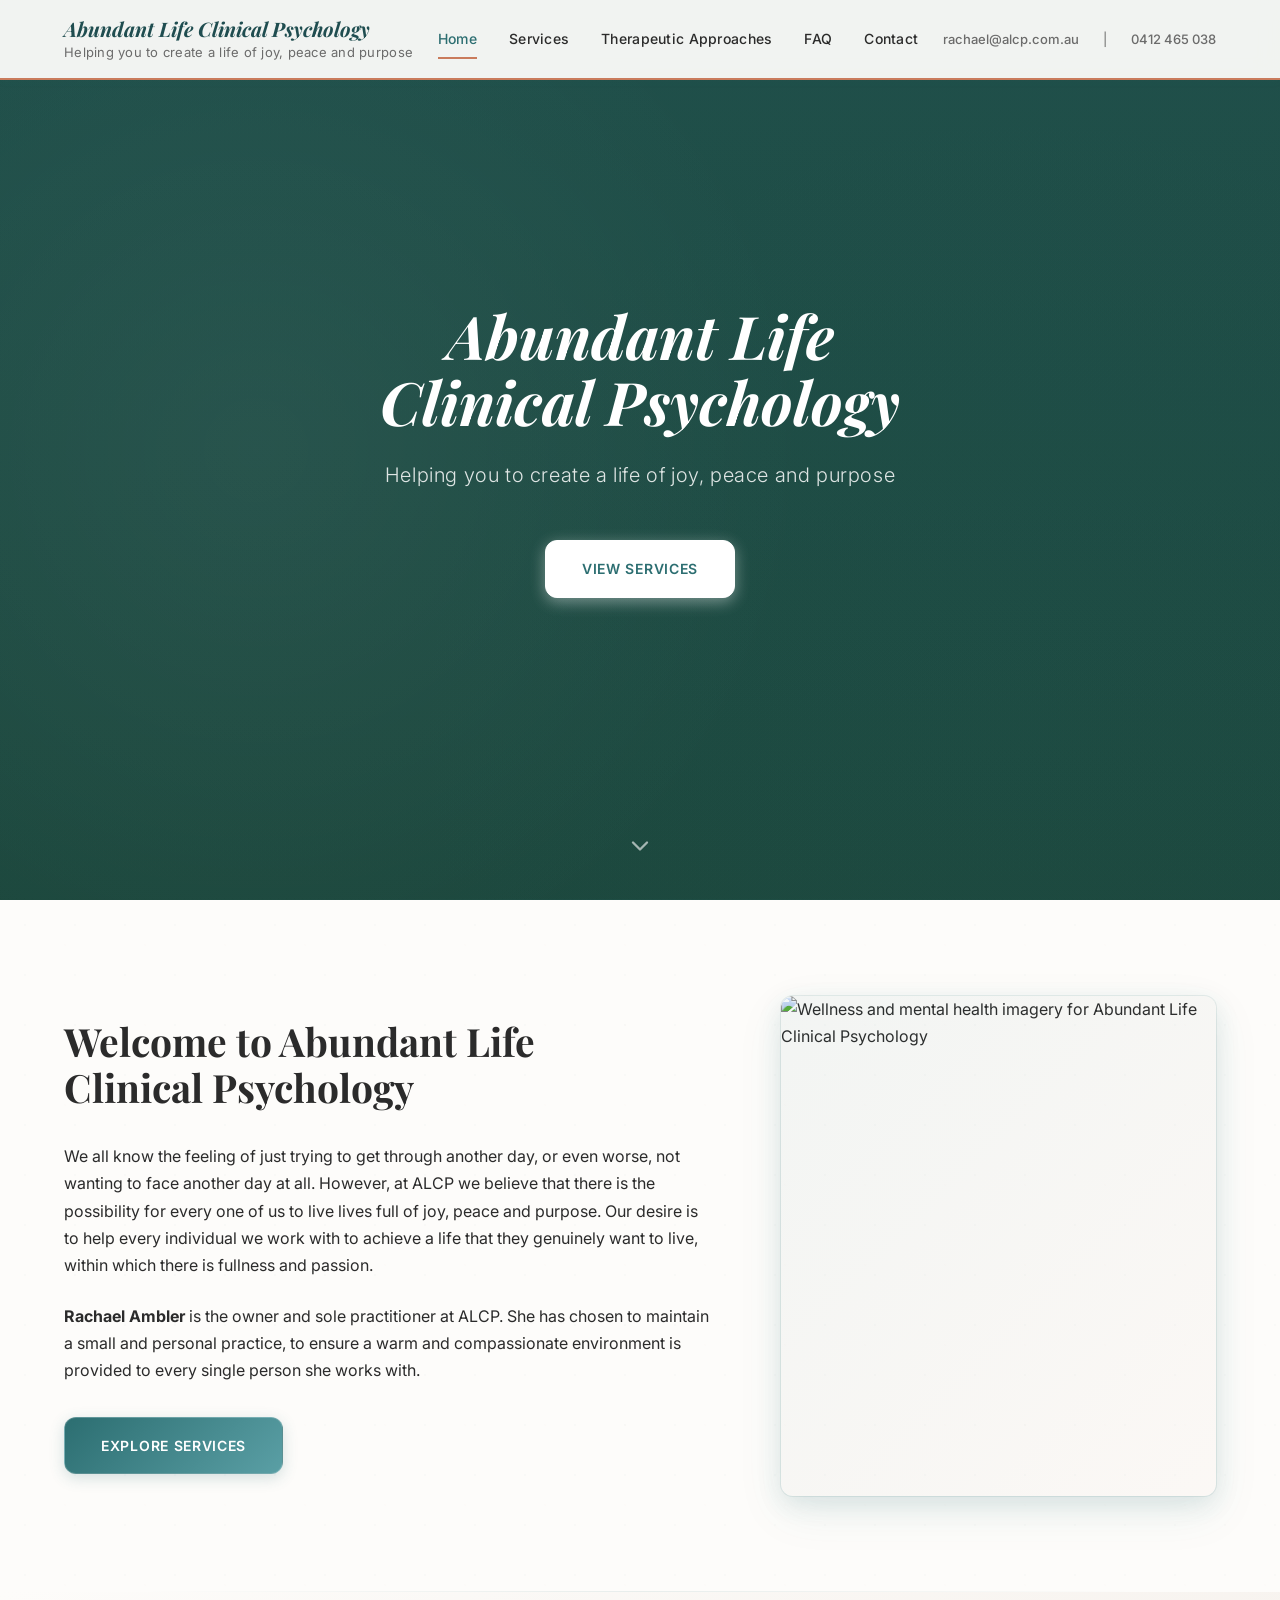
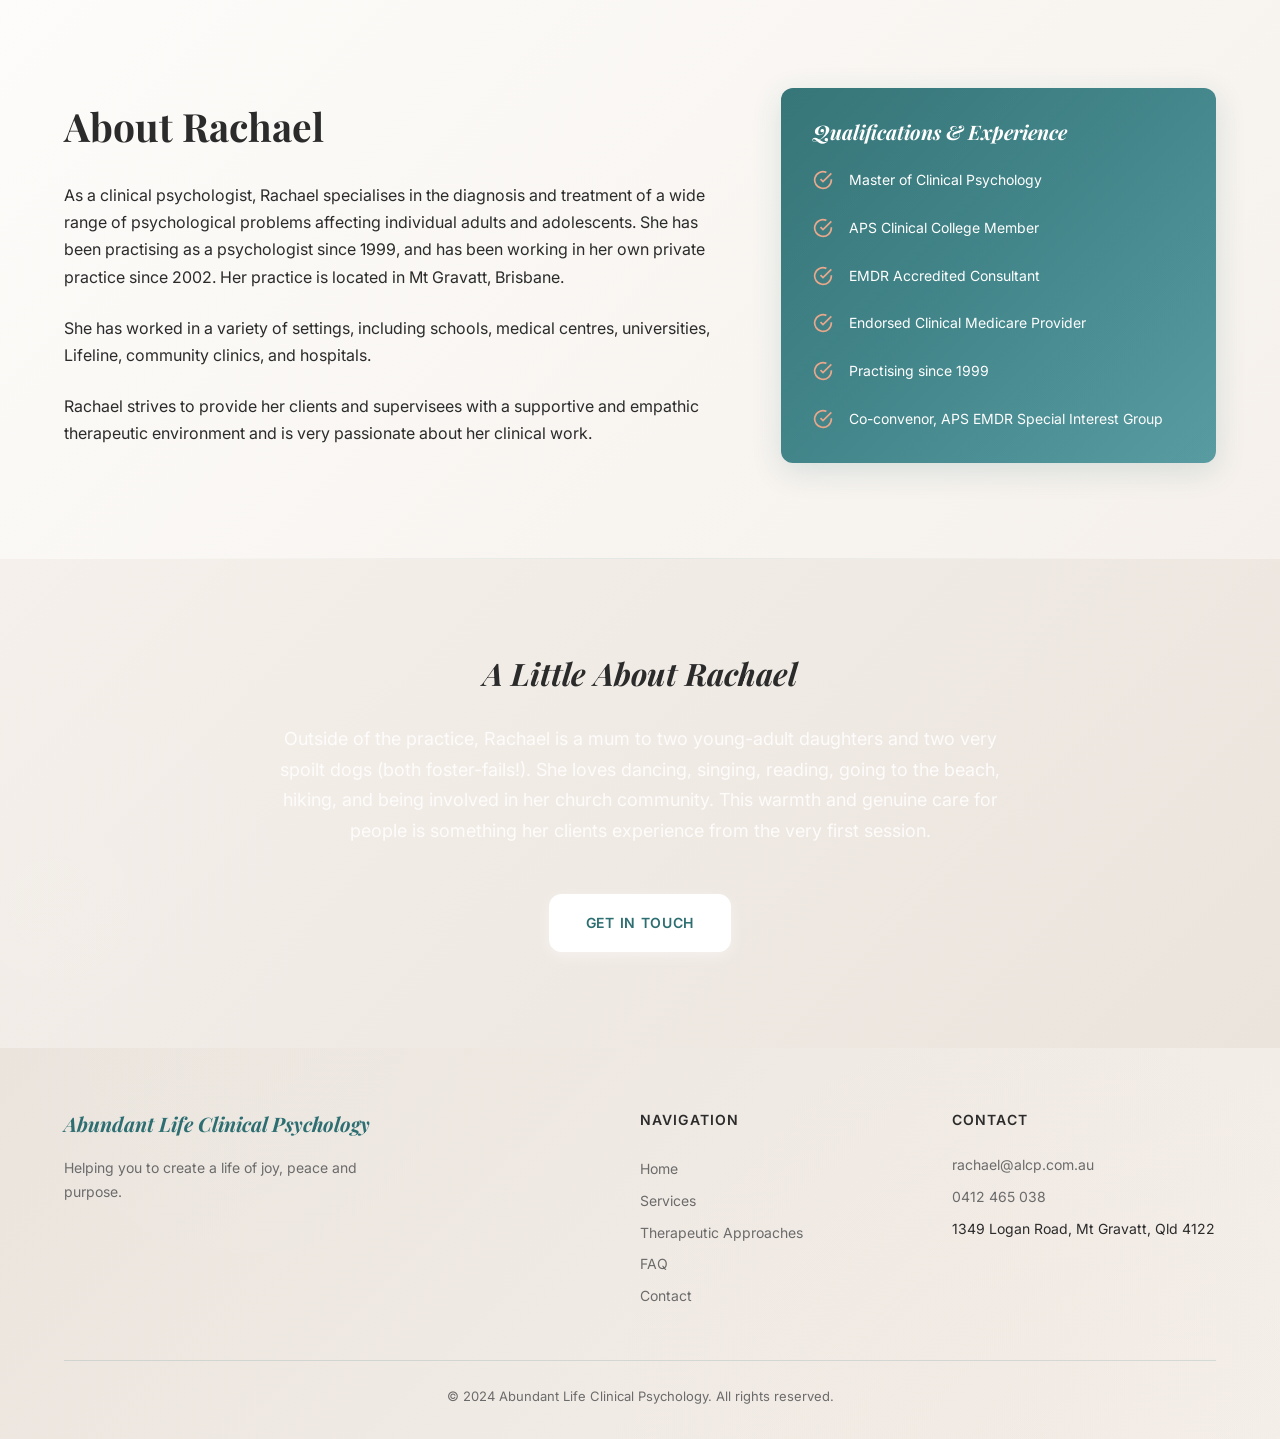
==== commit 89dfda99: "Remove diagonal stripes and brain image REMOVED: - Diagonal stripe pattern from all pages - Brain ic" ====
--- a/index.html
+++ b/index.html
@@ -88,8 +88,8 @@
             </div>
           </div>
           <div class="fade-in-right">
-            <div class="img-wrapper img-wrapper--tall" style="display: flex; align-items: center; justify-content: center; background: linear-gradient(135deg, var(--color-primary) 0%, var(--color-primary-light) 100%); border-radius: 12px;">
-              <img src="https://i.pinimg.com/736x/e7/f7/4c/e7f74c27b5c68eeb6d3bb46ba1d3b652.jpg" alt="Brain icon representing clinical psychology — Abundant Life Clinical Psychology" loading="lazy" style="width: 100%; height: 100%; object-fit: cover; border-radius: 12px;">
+            <div class="img-wrapper img-wrapper--tall" style="display: flex; align-items: center; justify-content: center; border-radius: 12px;">
+              <img src="[REPLACE_WITH_YOUR_IMAGE_URL]" alt="Wellness and mental health imagery for Abundant Life Clinical Psychology" loading="lazy" style="width: 100%; height: 100%; object-fit: cover; border-radius: 12px;">
             </div>
           </div>
         </div>
--- a/css/styles.css
+++ b/css/styles.css
@@ -200,32 +200,32 @@
 }
 
 .section--alt {
+  background: linear-gradient(135deg, var(--color-bg) 0%, var(--color-bg-alt) 100%);
+  transition: all var(--transition-slow);
+}
+
+.section--dark {
   background: linear-gradient(135deg, var(--color-bg-alt) 0%, var(--color-bg-warm) 100%);
-  transition: all var(--transition-slow);
-}
-
-.section--dark {
-  background: linear-gradient(135deg, var(--color-primary) 0%, var(--color-primary-dark) 100%);
-  color: var(--color-white);
+  color: var(--color-text);
 }
 
 .section--green {
-  background: linear-gradient(135deg, var(--color-bg-alt) 0%, var(--color-accent-sage) 20%, var(--color-bg-alt) 100%);
-  opacity: 0.98;
+  background: linear-gradient(135deg, var(--color-bg) 0%, var(--color-bg-alt) 100%);
+  opacity: 1;
 }
 
 .section--dark h2,
 .section--dark h3,
 .section--dark h4 {
-  color: var(--color-white);
+  color: var(--color-text);
 }
 
 .section--dark .text-muted {
-  color: rgba(255,255,255,0.7);
+  color: var(--color-text-muted);
 }
 
 .section--dark a {
-  color: var(--color-accent-light);
+  color: var(--color-primary);
 }
 
 .section--dark a:hover {
@@ -1193,8 +1193,8 @@
    FOOTER
    ============================================ */
 .site-footer {
-  background-color: var(--color-primary-dark);
-  color: rgba(255,255,255,0.75);
+  background: linear-gradient(135deg, var(--color-bg-warm) 0%, var(--color-bg-alt) 100%);
+  color: var(--color-text);
   padding: var(--sp-8) 0 var(--sp-4);
 }
 
@@ -1206,24 +1206,24 @@
 }
 
 .footer-brand .site-logo a {
-  color: var(--color-white);
+  color: var(--color-primary);
   font-size: var(--fs-lg);
 }
 
 .footer-brand .tagline {
-  color: rgba(255,255,255,0.5);
+  color: var(--color-text-muted);
 }
 
 .footer-brand p {
   margin-top: var(--sp-2);
   font-size: var(--fs-sm);
-  color: rgba(255,255,255,0.6);
+  color: var(--color-text-muted);
   max-width: 300px;
 }
 
 .footer-nav h4,
 .footer-contact h4 {
-  color: var(--color-white);
+  color: var(--color-text);
   font-size: var(--fs-sm);
   font-family: var(--font-body);
   font-weight: 600;
@@ -1234,14 +1234,14 @@
 
 .footer-nav a {
   display: block;
-  color: rgba(255,255,255,0.65);
+  color: var(--color-text-muted);
   font-size: var(--fs-sm);
   padding: 0.25rem 0;
   transition: color var(--transition-fast);
 }
 
 .footer-nav a:hover {
-  color: var(--color-white);
+  color: var(--color-primary);
 }
 
 .footer-contact-item {
@@ -1250,19 +1250,19 @@
 }
 
 .footer-contact-item a {
-  color: rgba(255,255,255,0.65);
+  color: var(--color-text-muted);
 }
 
 .footer-contact-item a:hover {
-  color: var(--color-white);
+  color: var(--color-primary);
 }
 
 .footer-bottom {
-  border-top: 1px solid rgba(255,255,255,0.1);
+  border-top: 1px solid rgba(44, 110, 113, 0.15);
   padding-top: var(--sp-3);
   text-align: center;
   font-size: var(--fs-xs);
-  color: rgba(255,255,255,0.4);
+  color: var(--color-text-muted);
 }
 
 
@@ -1362,14 +1362,14 @@
    VISUAL DEPTH & PREMIUM TEXTURES
    ============================================ */
 
-/* Subtle diagonal stripe pattern background */
-@supports (background-image: linear-gradient(45deg, transparent 24%, rgba(255,255,255,.05) 25%, rgba(255,255,255,.05) 26%, transparent 27%, transparent 74%, rgba(255,255,255,.05) 75%, rgba(255,255,255,.05) 76%, transparent 77%, transparent)) {
+/* Subtle textured background pattern */
+@supports (background-image: radial-gradient(circle, rgba(44, 110, 113, 0.03) 1px, transparent 1px)) {
   body {
     background-image:
-      linear-gradient(45deg, transparent 24%, rgba(44, 110, 113, 0.02) 25%, rgba(44, 110, 113, 0.02) 26%, transparent 27%, transparent 74%, rgba(44, 110, 113, 0.02) 75%, rgba(44, 110, 113, 0.02) 76%, transparent 77%, transparent),
-      linear-gradient(45deg, transparent 24%, rgba(44, 110, 113, 0.02) 25%, rgba(44, 110, 113, 0.02) 26%, transparent 27%, transparent 74%, rgba(44, 110, 113, 0.02) 75%, rgba(44, 110, 113, 0.02) 76%, transparent 77%, transparent);
-    background-size: 60px 60px;
-    background-position: 0 0, 30px 30px;
+      radial-gradient(circle, rgba(44, 110, 113, 0.02) 1px, transparent 1px),
+      radial-gradient(circle, rgba(201, 123, 92, 0.01) 1px, transparent 1px);
+    background-size: 50px 50px, 80px 80px;
+    background-position: 0 0, 25px 25px;
   }
 }
 
@@ -1523,7 +1523,7 @@
 /* Enhanced footer depth */
 .site-footer {
   position: relative;
-  background: linear-gradient(135deg, var(--color-primary-dark) 0%, #1a3a3c 100%);
+  background: linear-gradient(135deg, var(--color-bg-warm) 0%, var(--color-bg-alt) 100%);
 }
 
 .site-footer::before {
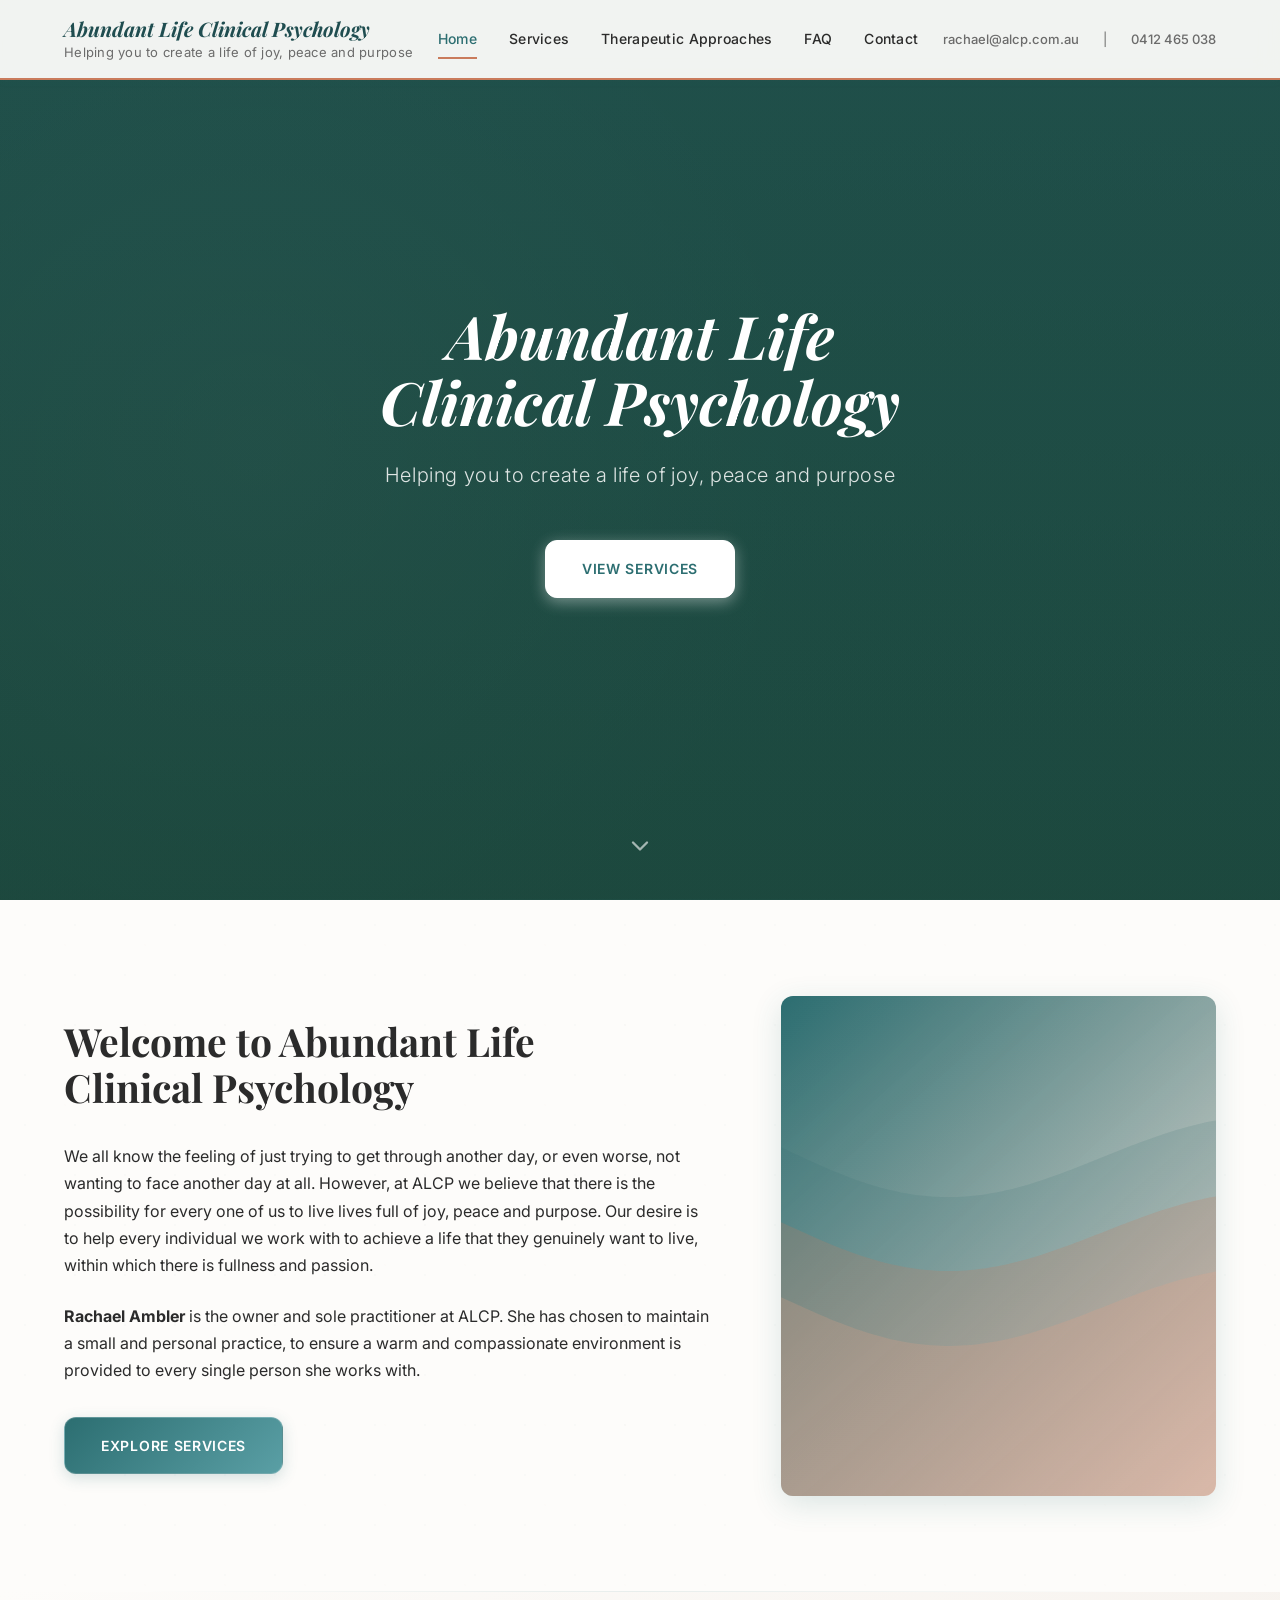
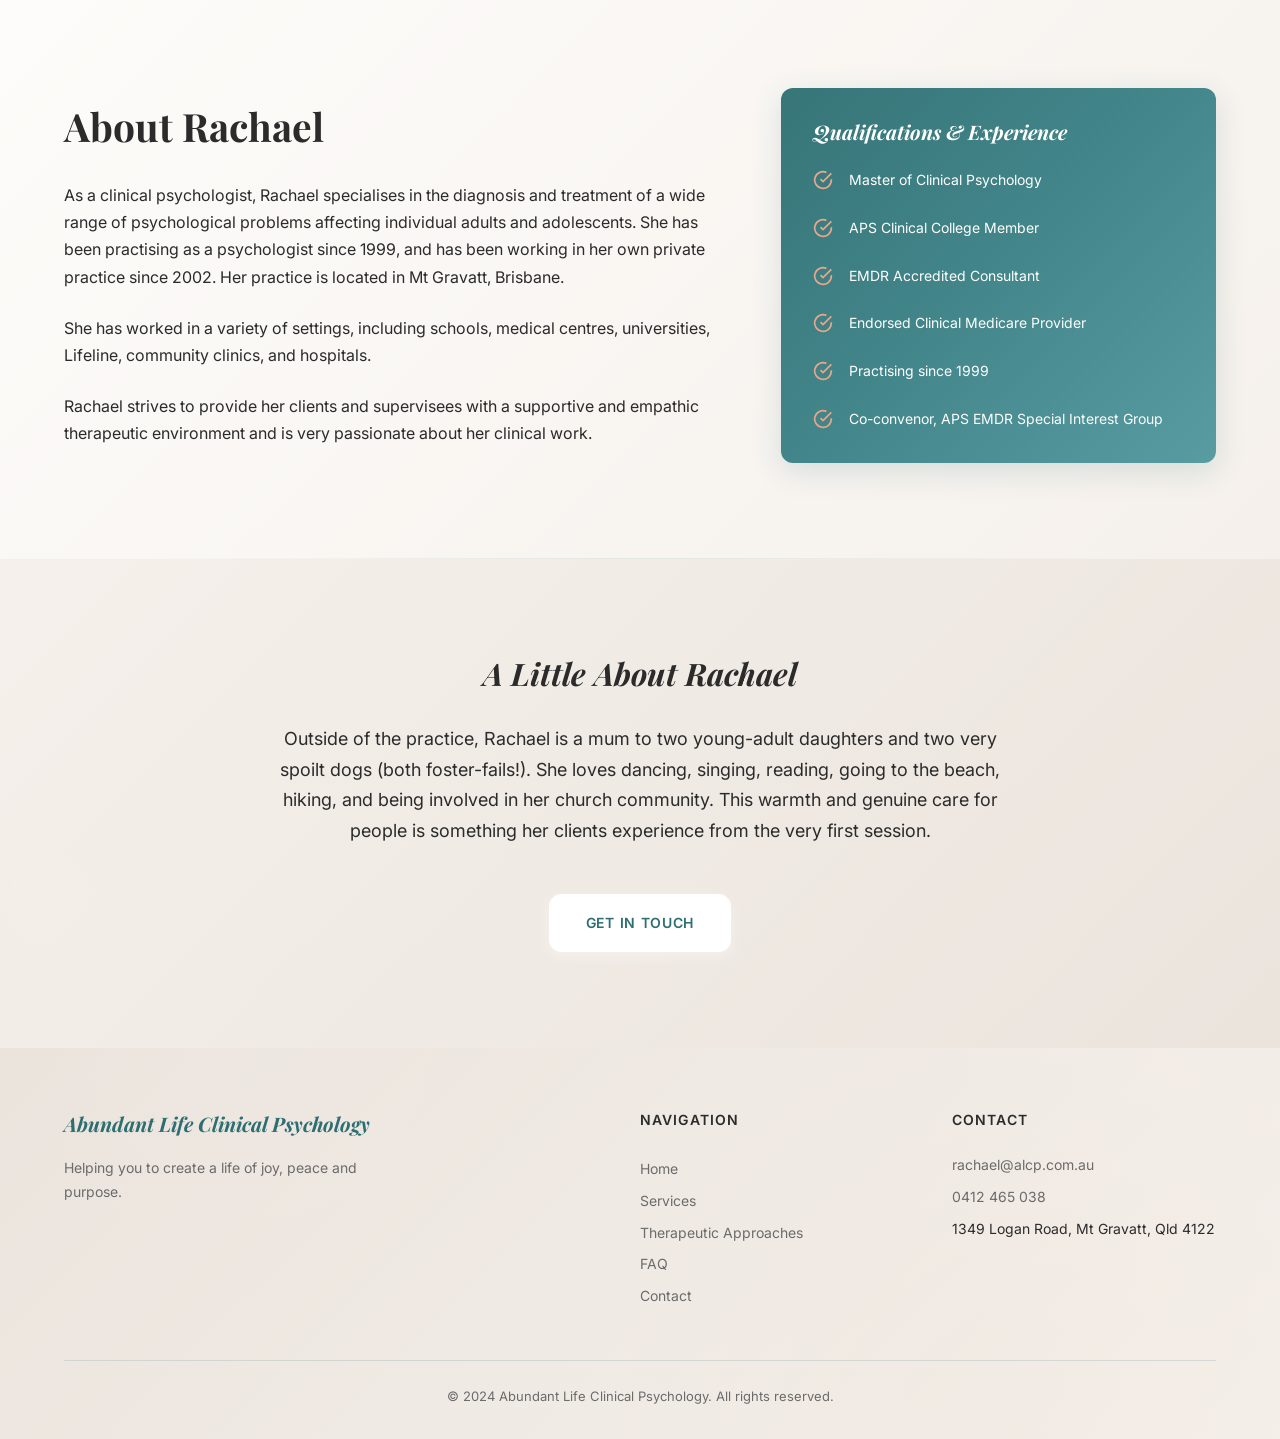
==== commit 65c09b80: "Add aurora animation and update hero with nature imagery MAJOR UPDATES: - Replaced hero section back" ====
--- a/index.html
+++ b/index.html
@@ -55,8 +55,8 @@
 
   <!-- HERO -->
   <section class="hero" aria-label="Welcome banner">
-    <!-- Sunrise over green hills — new beginnings, hope, calm -->
-    <div class="hero__bg" style="background-image: url('https://images.unsplash.com/photo-1470252649378-9c29740c9fa8?w=1920&q=80');"></div>
+    <!-- Warm sunset nature imagery — peace, healing, nature -->
+    <div class="hero__bg" style="background-image: url('https://images.unsplash.com/photo-1506905925346-21bda4d32df4?w=1920&q=80');"></div>
     <div class="hero__overlay"></div>
     <div class="hero__content">
       <h1 class="hero__title">Abundant Life<br>Clinical Psychology</h1>
@@ -88,8 +88,8 @@
             </div>
           </div>
           <div class="fade-in-right">
-            <div class="img-wrapper img-wrapper--tall" style="display: flex; align-items: center; justify-content: center; border-radius: 12px;">
-              <img src="[REPLACE_WITH_YOUR_IMAGE_URL]" alt="Wellness and mental health imagery for Abundant Life Clinical Psychology" loading="lazy" style="width: 100%; height: 100%; object-fit: cover; border-radius: 12px;">
+            <div class="img-wrapper img-wrapper--tall aurora-container" id="auroraCanvas" style="display: flex; align-items: center; justify-content: center; border-radius: 12px; background: linear-gradient(135deg, #2C6E71 0%, #F5F0EB 100%); position: relative; overflow: hidden;">
+              <canvas id="auroraAnimationCanvas" style="position: absolute; top: 0; left: 0; width: 100%; height: 100%;"></canvas>
             </div>
           </div>
         </div>
@@ -144,7 +144,7 @@
       <div class="container">
         <div class="fade-in" style="max-width: 720px; margin: 0 auto; text-align: center;">
           <h3 style="font-style: italic; margin-bottom: var(--sp-4);">A Little About Rachael</h3>
-          <p style="font-size: var(--fs-md); color: rgba(255,255,255,0.85);">Outside of the practice, Rachael is a mum to two young-adult daughters and two very spoilt dogs (both foster-fails!). She loves dancing, singing, reading, going to the beach, hiking, and being involved in her church community. This warmth and genuine care for people is something her clients experience from the very first session.</p>
+          <p style="font-size: var(--fs-md); color: var(--color-text);">Outside of the practice, Rachael is a mum to two young-adult daughters and two very spoilt dogs (both foster-fails!). She loves dancing, singing, reading, going to the beach, hiking, and being involved in her church community. This warmth and genuine care for people is something her clients experience from the very first session.</p>
           <div style="margin-top: var(--sp-6);">
             <a href="contact.html" class="btn btn--white">Get in Touch</a>
           </div>
--- a/css/styles.css
+++ b/css/styles.css
@@ -1343,6 +1343,22 @@
   height: 400px;
 }
 
+/* Aurora Animation Container */
+.aurora-container {
+  position: relative;
+  background: linear-gradient(135deg, var(--color-bg) 0%, var(--color-bg-alt) 100%);
+  box-shadow: var(--shadow-lg);
+  border-radius: 12px;
+  overflow: hidden;
+  height: 500px;
+}
+
+#auroraAnimationCanvas {
+  display: block;
+  width: 100%;
+  height: 100%;
+}
+
 /* Premium depth overlay on image wrappers */
 .img-wrapper::after {
   content: '';
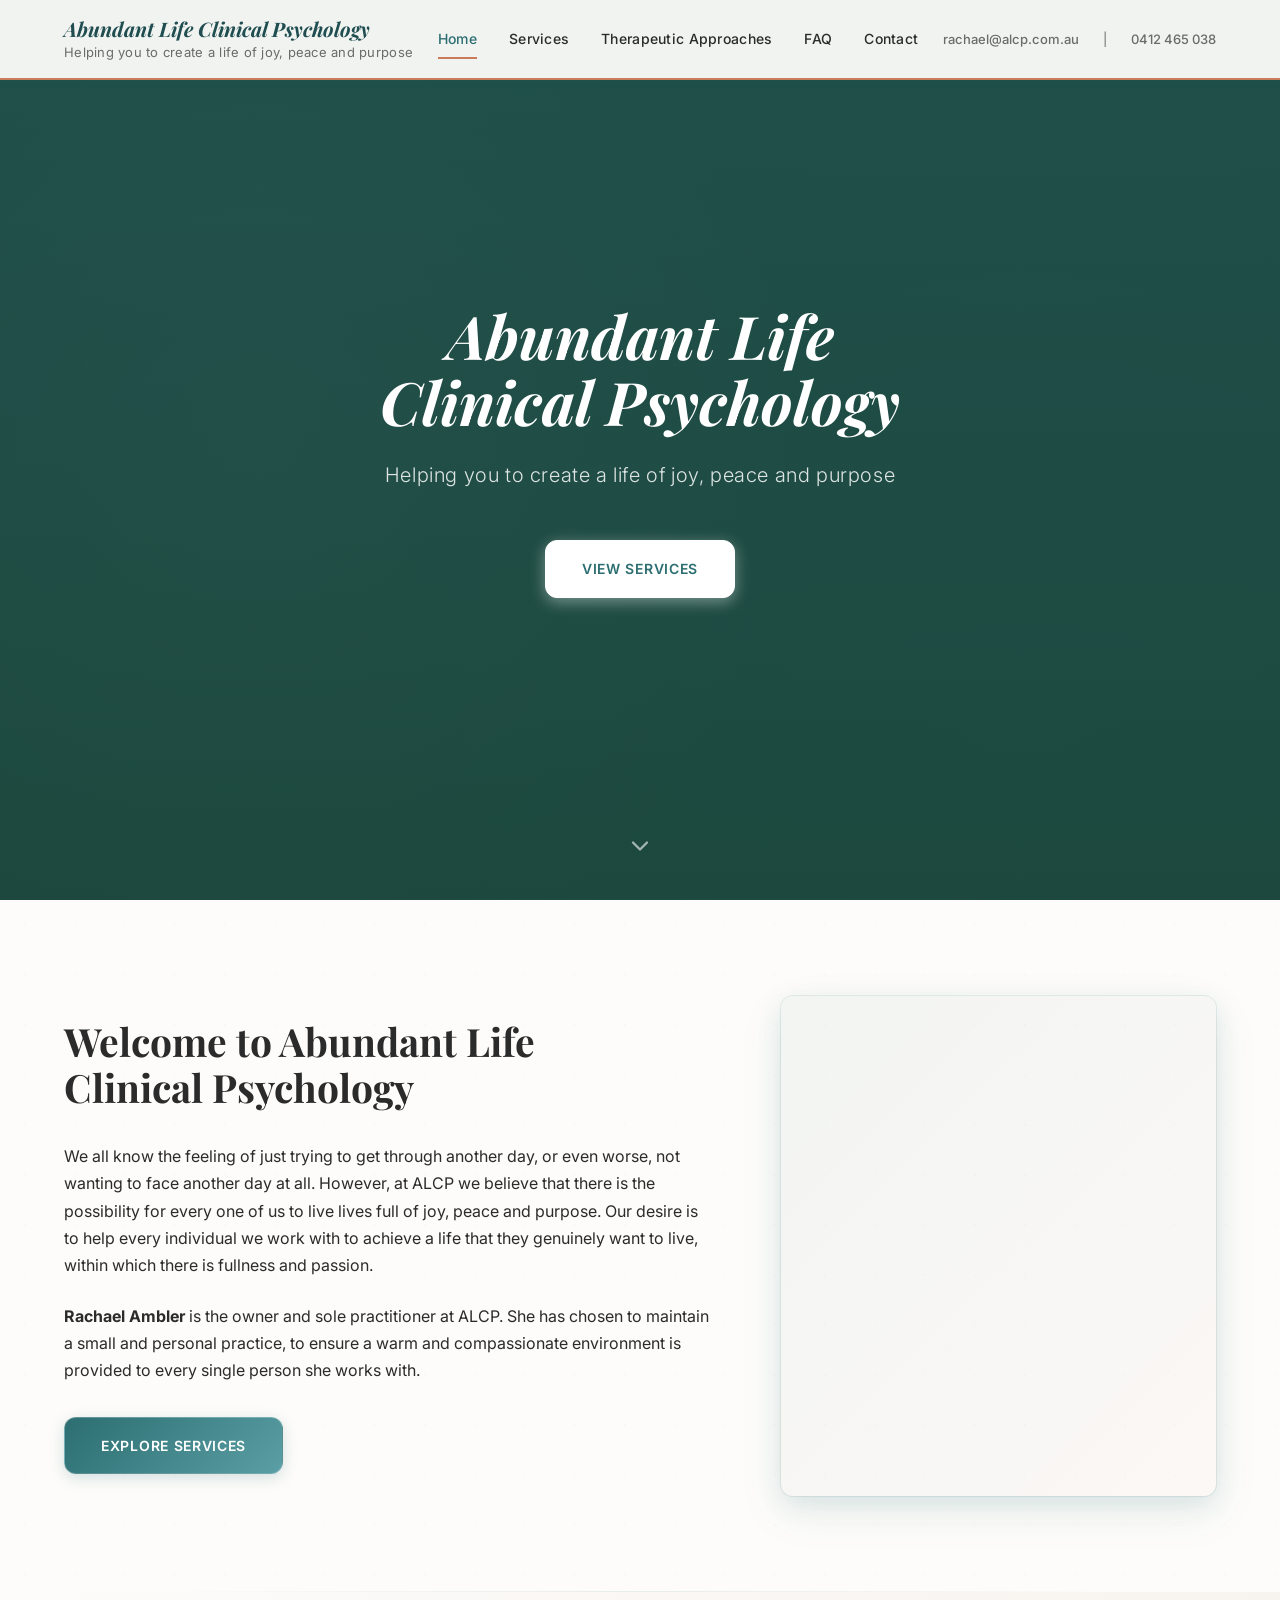
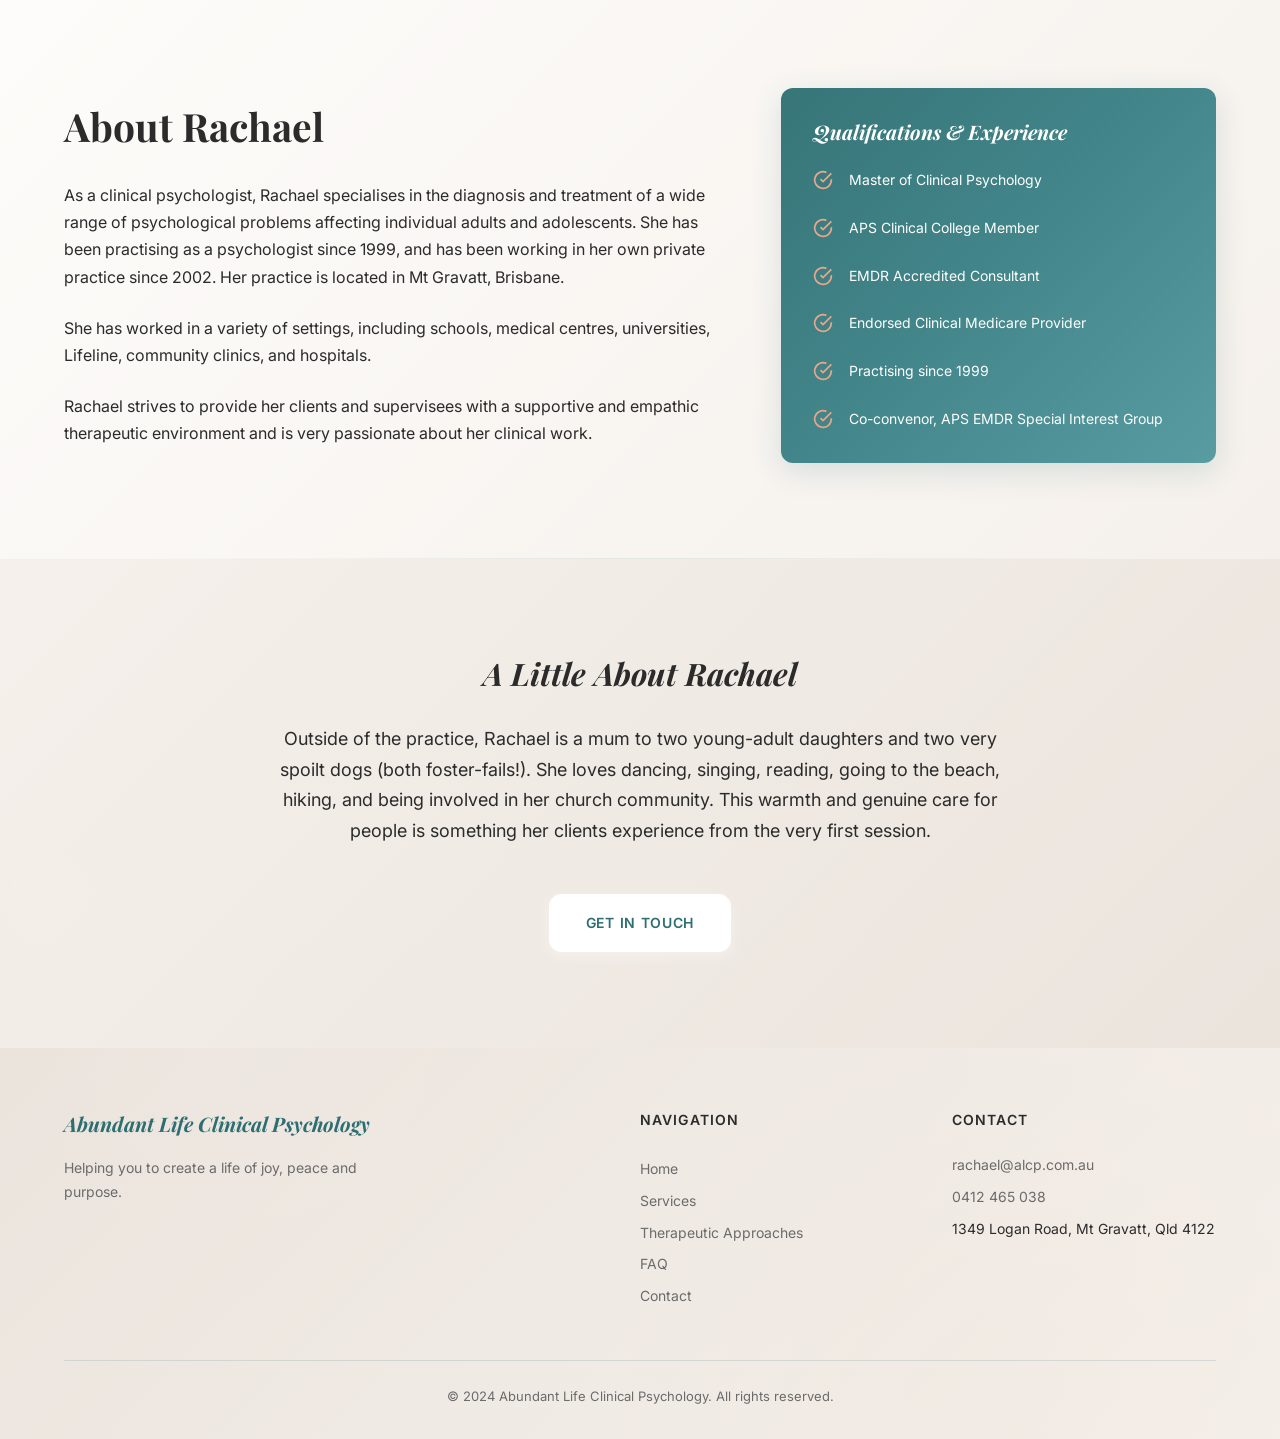
==== commit 66e70399: "Replace water image with user-provided Pinterest image UPDATED: - Replaced generic water image with " ====
--- a/index.html
+++ b/index.html
@@ -88,8 +88,9 @@
             </div>
           </div>
           <div class="fade-in-right">
-            <div class="img-wrapper img-wrapper--tall aurora-container" id="auroraCanvas" style="display: flex; align-items: center; justify-content: center; border-radius: 12px; background: linear-gradient(135deg, #2C6E71 0%, #F5F0EB 100%); position: relative; overflow: hidden;">
-              <canvas id="auroraAnimationCanvas" style="position: absolute; top: 0; left: 0; width: 100%; height: 100%;"></canvas>
+            <div class="img-wrapper img-wrapper--tall water-image-container" style="display: flex; align-items: center; justify-content: center; border-radius: 12px; position: relative; overflow: hidden;">
+              <img src="https://i.pinimg.com/1200x/95/14/51/9514513a173fa2787312d525d1cfde10.jpg" alt="Calming turquoise water - peaceful wellness imagery" loading="lazy" style="width: 100%; height: 100%; object-fit: cover; border-radius: 12px; display: block; transform: rotate(90deg);">
+              <div class="water-gradient-overlay" style="display: none;"></div>
             </div>
           </div>
         </div>
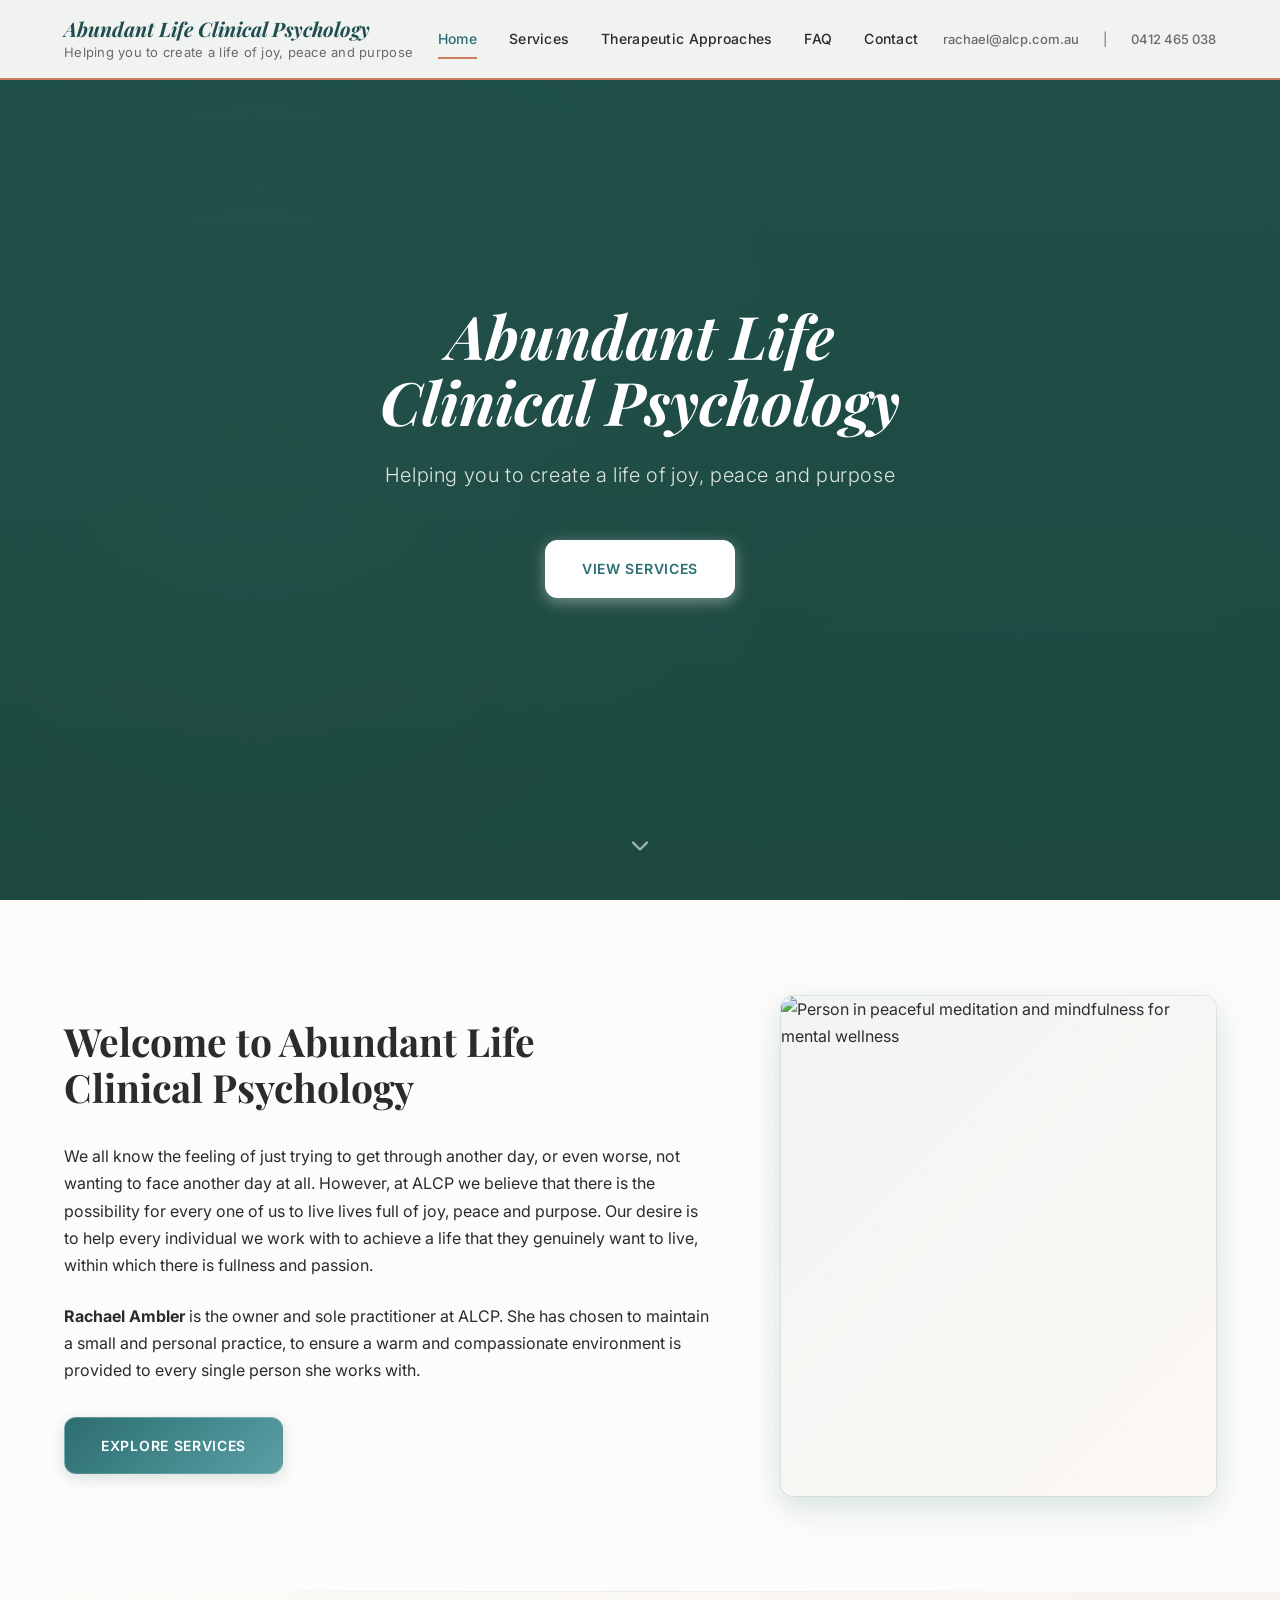
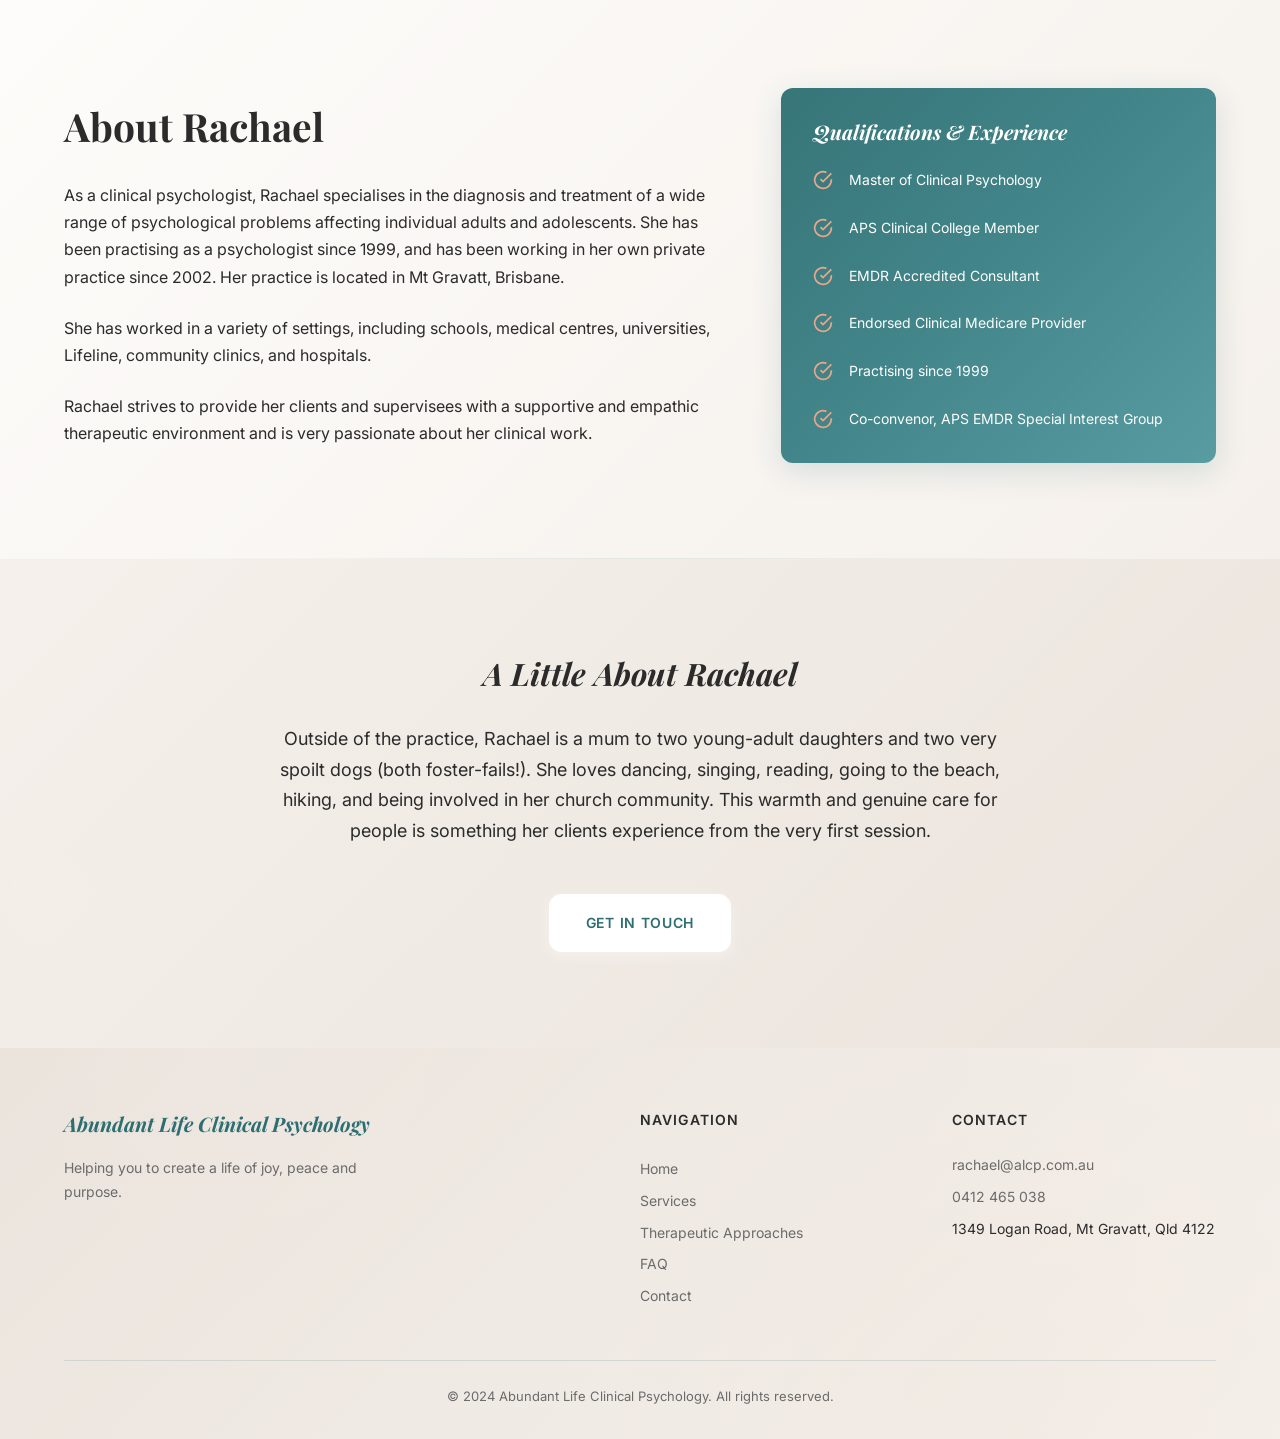
==== commit 773d2d84: "Replace water image with high-quality wellness meditation imagery UPDATED: - Replaced water image wi" ====
--- a/index.html
+++ b/index.html
@@ -89,7 +89,7 @@
           </div>
           <div class="fade-in-right">
             <div class="img-wrapper img-wrapper--tall water-image-container" style="display: flex; align-items: center; justify-content: center; border-radius: 12px; position: relative; overflow: hidden;">
-              <img src="https://i.pinimg.com/1200x/95/14/51/9514513a173fa2787312d525d1cfde10.jpg" alt="Calming turquoise water - peaceful wellness imagery" loading="lazy" style="width: 100%; height: 100%; object-fit: cover; border-radius: 12px; display: block; transform: rotate(90deg);">
+              <img src="https://images.unsplash.com/photo-1506126613408-eca07ce68773?w=600&q=80" alt="Person in peaceful meditation and mindfulness for mental wellness" loading="lazy" style="width: 100%; height: 100%; object-fit: cover; border-radius: 12px; display: block;">
               <div class="water-gradient-overlay" style="display: none;"></div>
             </div>
           </div>
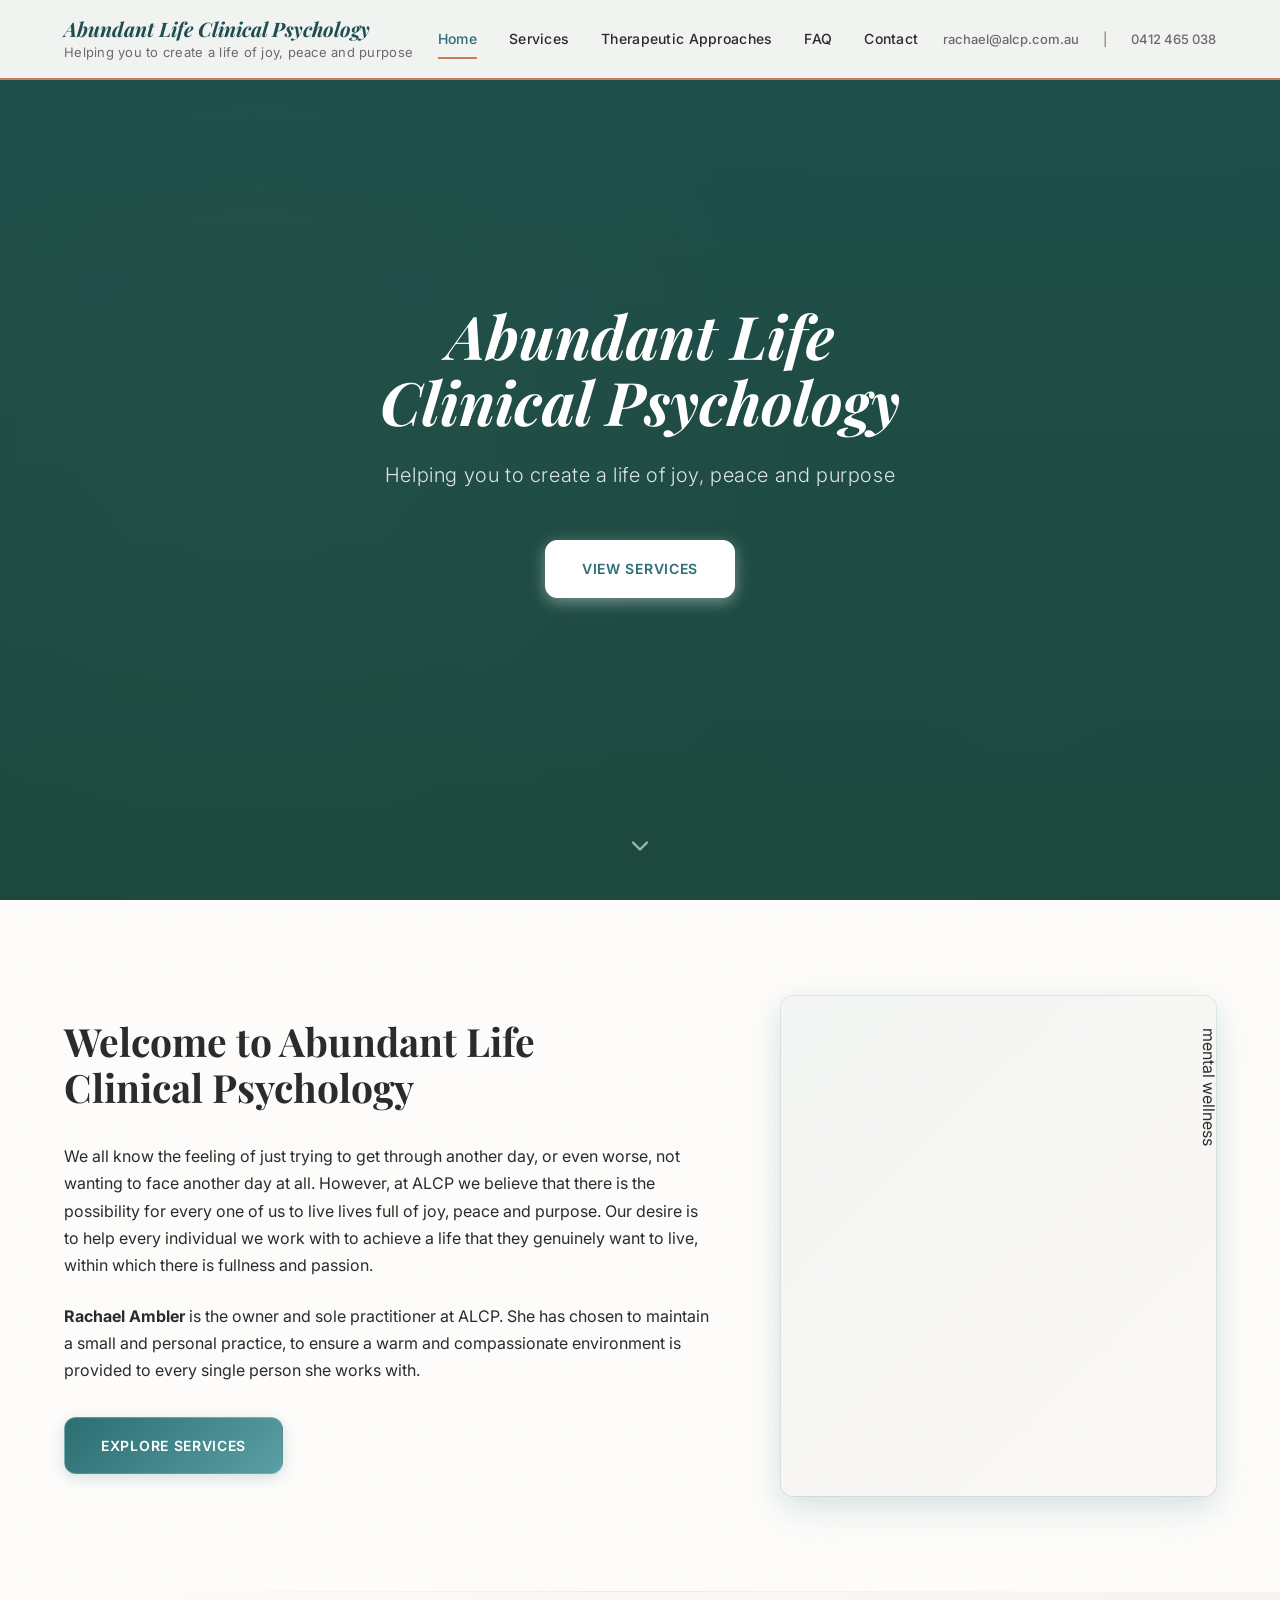
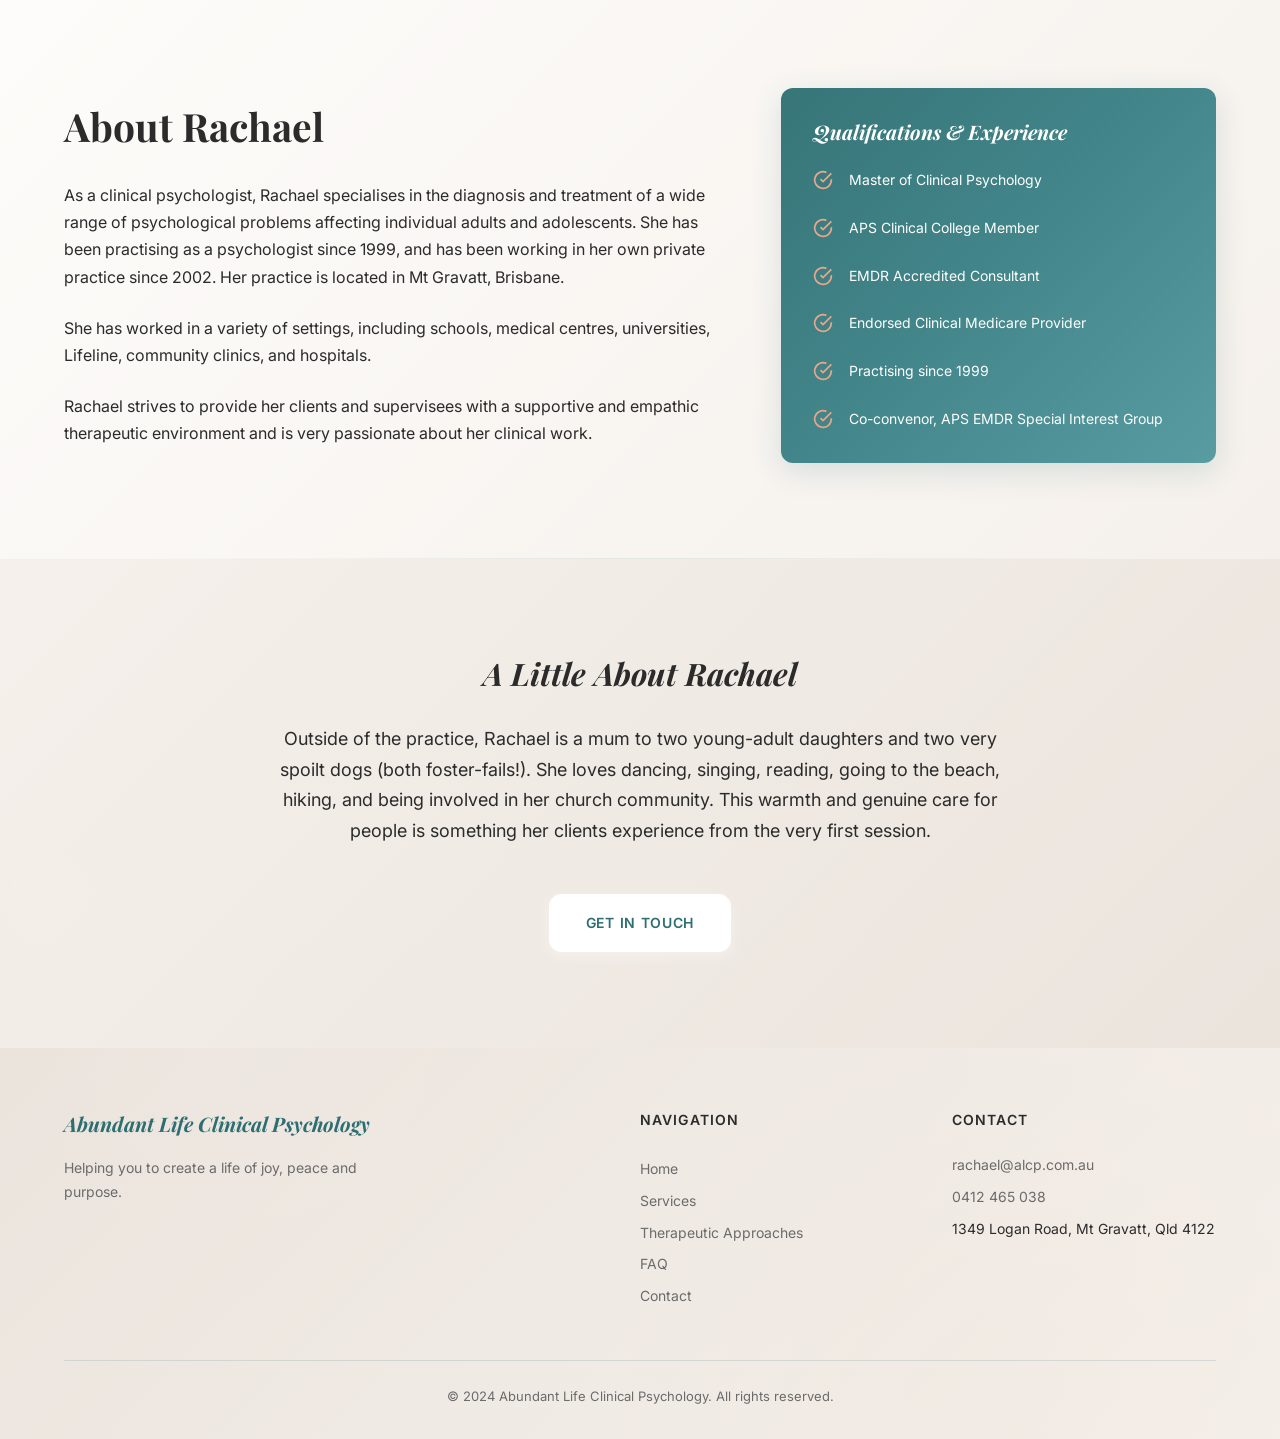
==== commit 529124af: "Rotate wellness image 90 degrees for landscape display UPDATED: - Added transform: rotate(90deg) to " ====
--- a/index.html
+++ b/index.html
@@ -89,7 +89,7 @@
           </div>
           <div class="fade-in-right">
             <div class="img-wrapper img-wrapper--tall water-image-container" style="display: flex; align-items: center; justify-content: center; border-radius: 12px; position: relative; overflow: hidden;">
-              <img src="https://images.unsplash.com/photo-1506126613408-eca07ce68773?w=600&q=80" alt="Person in peaceful meditation and mindfulness for mental wellness" loading="lazy" style="width: 100%; height: 100%; object-fit: cover; border-radius: 12px; display: block;">
+              <img src="https://images.unsplash.com/photo-1506126613408-eca07ce68773?w=600&q=80" alt="Person in peaceful meditation and mindfulness for mental wellness" loading="lazy" style="width: 100%; height: 100%; object-fit: cover; border-radius: 12px; display: block; transform: rotate(90deg);">
               <div class="water-gradient-overlay" style="display: none;"></div>
             </div>
           </div>
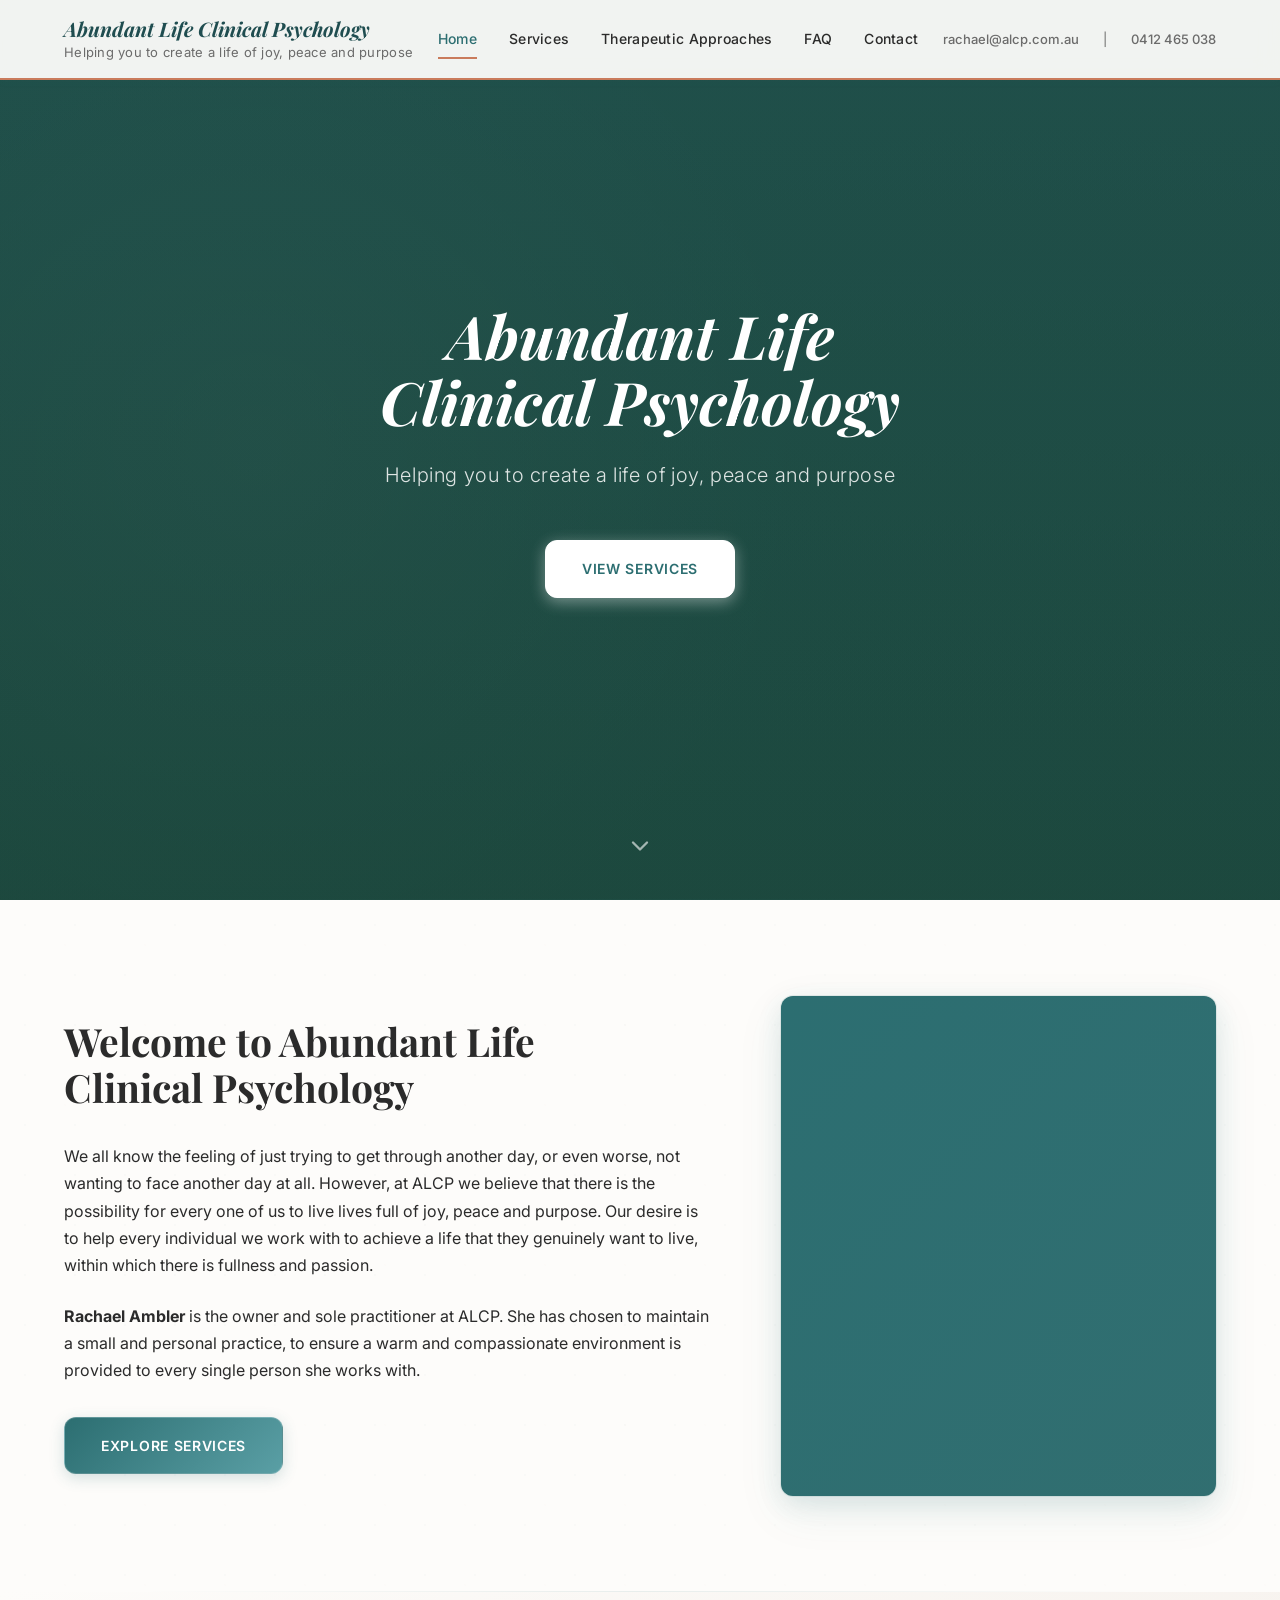
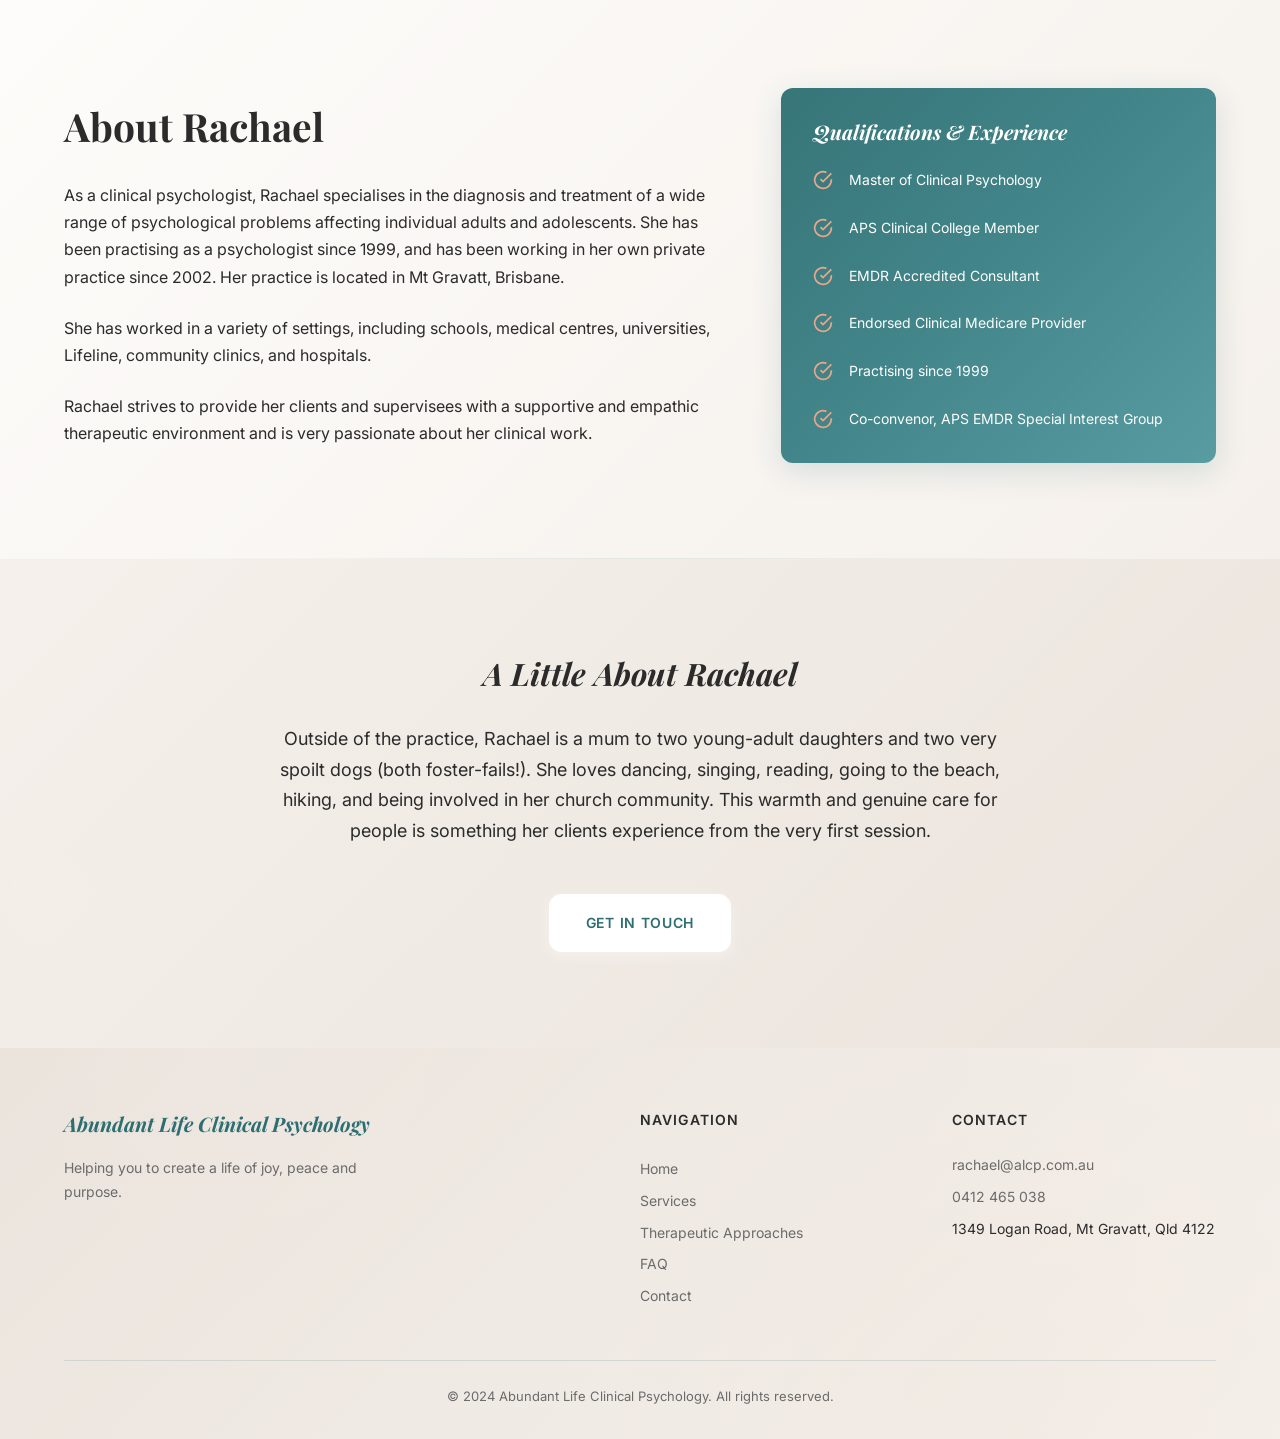
==== commit 3c9a6b69: "Resolve merge conflict: use Pinterest image with 90-degree rotation" ====
--- a/index.html
+++ b/index.html
@@ -88,9 +88,8 @@
             </div>
           </div>
           <div class="fade-in-right">
-            <div class="img-wrapper img-wrapper--tall water-image-container" style="display: flex; align-items: center; justify-content: center; border-radius: 12px; position: relative; overflow: hidden;">
-              <img src="https://images.unsplash.com/photo-1506126613408-eca07ce68773?w=600&q=80" alt="Person in peaceful meditation and mindfulness for mental wellness" loading="lazy" style="width: 100%; height: 100%; object-fit: cover; border-radius: 12px; display: block; transform: rotate(90deg);">
-              <div class="water-gradient-overlay" style="display: none;"></div>
+            <div class="img-wrapper img-wrapper--tall" style="display: flex; align-items: center; justify-content: center; background-color: var(--color-primary); border-radius: 12px;">
+              <img src="https://i.pinimg.com/1200x/95/14/51/9514513a173fa2787312d525d1cfde10.jpg" alt="Serene wellness and mindfulness imagery" loading="lazy" style="width: 100%; height: 100%; object-fit: cover; border-radius: 12px; transform: rotate(90deg);">
             </div>
           </div>
         </div>
